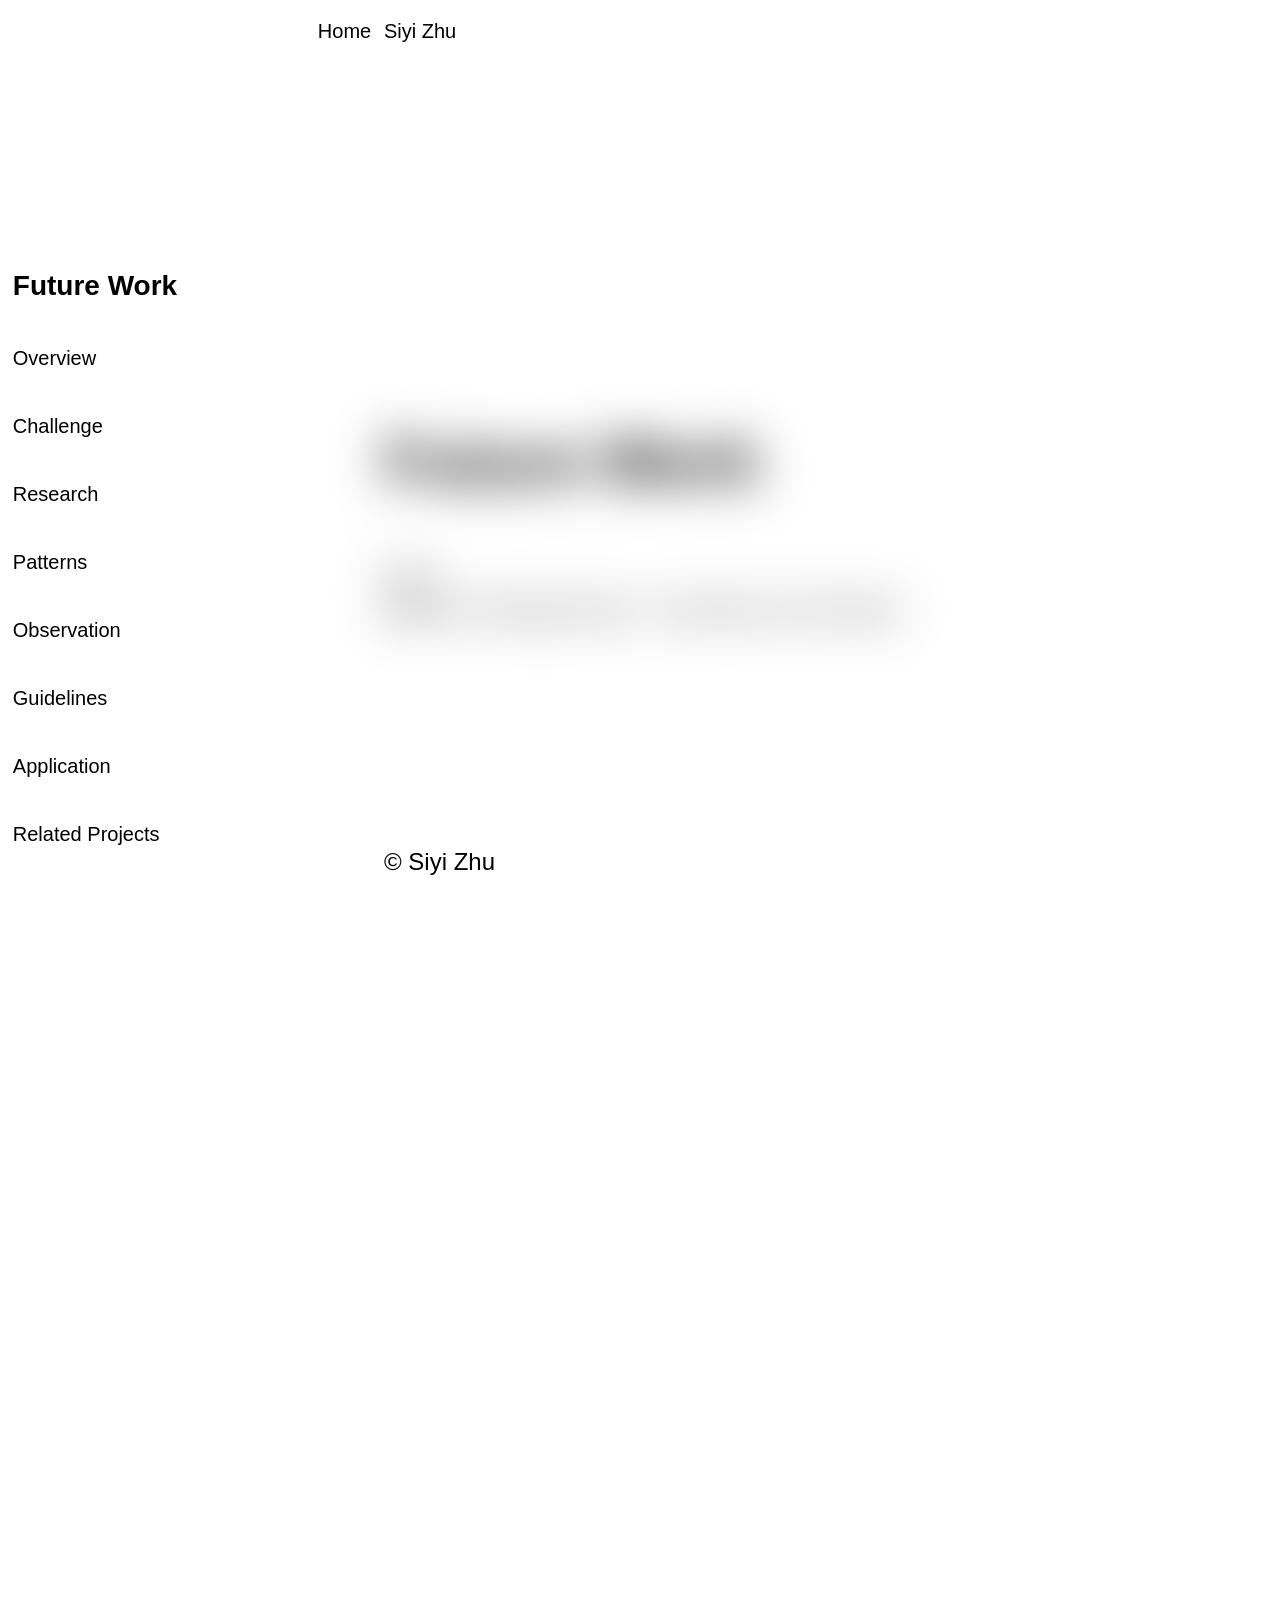
==== design/future-work.html @ d5dc0c95 "Complete project page framework and document interactions" ====
<!doctype html>
<html lang="en">
<head>
  <meta charset="utf-8">
  <meta name="viewport" content="width=device-width, initial-scale=1">
  <meta name="description" content="Future Work investigates teleworking behavior and proposes ten guidelines for better virtual work environments.">
  <title>Future Work — Siyi Zhu</title>
  <link rel="stylesheet" href="../typography.css">
  <link rel="stylesheet" href="../overlay.css">
  <link rel="stylesheet" href="project-layout.css">
  <script src="../overlay.js" defer></script>
  <script src="project-layout.js" defer></script>
</head>
<body>
  <main class="project-page" data-project-page>
    <div class="project-page-stage">
      <section class="project-opening-block" id="project-opening" data-project-opening data-visible>
        <div class="project-opening-stage">
          <section class="project-title-section" aria-labelledby="project-title">
            <h1 id="project-title">Future Work</h1>
            <p>2021</p>
            <p>Master of Design thesis · University of Cincinnati</p>
          </section>
          <section class="project-overview-section" id="project-overview" aria-label="Project overview">
            <div class="project-overview-grid">
              <div class="project-overview-summary"><p>This thesis investigates how individual work behavior contributes to collaboration and trust in virtual work environments. It identifies recurring teleworking patterns and translates the research into ten guidelines and an email-mediated coordination concept.</p></div>
              <div class="project-overview-fact"><p>Trend Forecasting<br>Interviews<br>Survey<br>Observation</p></div>
              <div class="project-overview-fact"><p>10 design guidelines<br>Application concept</p></div>
            </div>
          </section>
        </div>
      </section>

      <section class="project-regular-block" id="project-challenge" data-project-part="challenge" aria-labelledby="challenge-title" aria-hidden="true" inert>
        <h2 id="challenge-title">Challenge</h2>
        <div class="project-content-grid">
          <div class="project-content-grid-cell span-columns-2 span-rows-3"><img src="../assets/design/future-work/Teleworking2021_Cover.jpg" alt="Future Work thesis cover" loading="lazy" decoding="async"></div>
          <div class="project-content-grid-cell span-columns-2"><p>Virtual work depends on interpersonal communication, goal attainment, and mutual trust. In conventional workplaces, colleagues can witness the process of fulfilling commitments; at home, ethical and technical constraints make continuous observation inappropriate.</p></div>
          <div class="project-content-grid-cell span-columns-2"><p>The project reframes the problem around work behavior: how might teams communicate progress and commitment without reproducing workplace surveillance?</p></div>
          <div class="project-content-grid-cell span-columns-2"><p><strong>Research goals</strong><br>Understand the future of work, provide guidelines for virtual-work design, and help teleworkers maintain focus.</p></div>
        </div>
      </section>

      <section class="project-regular-block" id="project-research" data-project-part="research" aria-labelledby="research-title" aria-hidden="true" inert>
        <h2 id="research-title">Research</h2>
        <div class="project-content-grid">
          <div class="project-content-grid-cell span-columns-2 span-rows-2 media-contain"><img src="../assets/design/future-work/Teleworking2021_StudyProcess.png" alt="Three-phase research process" loading="lazy" decoding="async"></div>
          <div class="project-content-grid-cell span-columns-2"><p>The research followed three phases: categorization, observation, and synthesis. Trend forecasting examined the movement from centralized workplaces toward home and mobile offices.</p></div>
          <div class="project-content-grid-cell span-columns-2 span-rows-2"><img src="../assets/design/future-work/Teleworking2021_TransgenerationalResearch.png" alt="Transgenerational interview research" loading="lazy" decoding="async"></div>
          <div class="project-content-grid-cell span-columns-2"><p>Transgenerational interviews investigated how relationships between people and workplaces changed over time, followed by transcription, coding, and thematic pattern analysis.</p></div>
        </div>
      </section>

      <section class="project-regular-block" id="project-patterns" data-project-part="patterns" aria-labelledby="patterns-title" aria-hidden="true" inert>
        <h2 id="patterns-title">Work Behavior Patterns</h2>
        <div class="project-content-grid">
          <div class="project-content-grid-cell span-columns-2"><p>A survey measured attention time, interruption, break length, and recovery after a break. Responses were mapped into radar graphs to compare individual patterns.</p></div>
          <div class="project-content-grid-cell span-columns-2 span-rows-2"><img src="../assets/design/future-work/Teleworking2021_SurveyResults.png" alt="Teleworking survey results shown as radar charts" loading="lazy" decoding="async"></div>
          <div class="project-content-grid-cell span-columns-2 span-rows-2"><img src="../assets/design/future-work/Teleworking2021_SurveyCategorize.png" alt="Categorization of teleworking behavior patterns" loading="lazy" decoding="async"></div>
          <div class="project-content-grid-cell span-columns-2"><p>The study identified eleven patterns. Six typical types represented most respondents and were named from the combinations of sustained attention, low interruption, short breaks, and rapid recovery.</p></div>
        </div>
      </section>

      <section class="project-regular-block" id="project-observation" data-project-part="observation" aria-labelledby="observation-title" aria-hidden="true" inert>
        <h2 id="observation-title">Observation</h2>
        <div class="project-content-grid">
          <div class="project-content-grid-cell span-columns-2 span-rows-2"><img src="../assets/design/future-work/Teleworking2021_Observation.png" alt="Remote observational study process" loading="lazy" decoding="async"></div>
          <div class="project-content-grid-cell span-columns-2"><p>Participants recorded three to eight hours of a work-from-home day, then joined follow-up interviews to clarify behaviors and reflect on their experience.</p></div>
          <div class="project-content-grid-cell span-columns-2 span-rows-2"><img src="../assets/design/future-work/Teleworking2021_Coding.jpg" alt="Behavioral coding of remote-work observations" loading="lazy" decoding="async"></div>
          <div class="project-content-grid-cell span-columns-2"><p>The remote protocol protected participants during the pandemic and treated privacy as a design constraint. Behavioral coding connected interruptions, focus, breaks, and recovery to the earlier survey patterns.</p></div>
        </div>
      </section>

      <section class="project-regular-block" id="project-guidelines" data-project-part="guidelines" aria-labelledby="guidelines-title" aria-hidden="true" inert>
        <h2 id="guidelines-title">Ten Guidelines</h2>
        <div class="project-content-grid">
          <div class="project-content-grid-cell span-columns-3 span-rows-3 media-contain"><img src="../assets/design/future-work/TeleworkingGuidelines.png" alt="Ten design guidelines for virtual work environments" loading="lazy" decoding="async"></div>
          <div class="project-content-grid-cell"><p>The synthesis produced ten guidelines addressing individual differences, progress visibility, interruption, informal conversation, cross-platform work, and mediation spaces.</p></div>
          <div class="project-content-grid-cell"><p>Trust develops when teams can understand how commitments are being fulfilled. The guidelines support that awareness without requiring continuous monitoring.</p></div>
          <div class="project-content-grid-cell"><p>Zhu, S. (2021). Individual Contribution to Team-based Collaboration in a Virtual Work Environment. Master’s thesis, University of Cincinnati.</p></div>
        </div>
      </section>

      <section class="project-regular-block" id="project-application" data-project-part="application" aria-labelledby="application-title" aria-hidden="true" inert>
        <h2 id="application-title">Application</h2>
        <div class="project-content-grid">
          <div class="project-content-grid-cell span-columns-2 span-rows-2"><img src="../assets/design/future-work/finalApp.png" alt="Final email-mediated coordination application" loading="lazy" decoding="async"></div>
          <div class="project-content-grid-cell span-columns-2"><p>The application explores email-mediated coordination across industries and platforms. Goal-oriented conversations reduce distraction while lightweight social exchanges support interpersonal bonds.</p></div>
          <div class="project-content-grid-cell span-columns-2 span-rows-2"><img src="../assets/design/future-work/EmailApplicationConcept.png" alt="Email-mediated coordination concept" loading="lazy" decoding="async"></div>
          <div class="project-content-grid-cell span-columns-2"><p>Three design sprints tested mediation space, plan making, notification behavior, information exchange, and cross-platform conversation before the final concept was assembled.</p></div>
        </div>
      </section>

      <section class="project-regular-block project-related-projects-block" id="project-related-projects" data-project-part="related-projects" data-project-related data-project-dark data-project-hold="300" aria-labelledby="related-projects-title" aria-hidden="true" inert>
        <div class="project-related-experience">
          <section class="project-related-scene project-related-content" data-related-scene data-start="-0.12" data-persist>
            <h2 id="related-projects-title">Related Projects</h2>
          </section>
        </div>
      </section>
    </div>
  </main>

  <aside class="site-overlay" aria-label="Site navigation and project information">
    <div class="overlay-left">
      <nav class="overlay-nav" aria-label="Future Work sections">
        <a href="#project-opening" data-project-nav="opening" aria-current="location">Future Work</a>
        <a href="#project-overview" data-project-nav="overview">Overview</a>
        <a href="#project-challenge" data-project-nav="challenge">Challenge</a>
        <a href="#project-research" data-project-nav="research">Research</a>
        <a href="#project-patterns" data-project-nav="patterns">Patterns</a>
        <a href="#project-observation" data-project-nav="observation">Observation</a>
        <a href="#project-guidelines" data-project-nav="guidelines">Guidelines</a>
        <a href="#project-application" data-project-nav="application">Application</a>
        <a href="#project-related-projects" data-project-nav="related-projects">Related Projects</a>
      </nav>
    </div>
    <div class="overlay-right">
      <header class="overlay-header project-overlay-header">
        <a class="project-overlay-home" href="../index.html#design">Home</a>
        <p class="overlay-name">Siyi Zhu</p>
      </header>
      <section class="overlay-info" aria-label="Current project information"></section>
      <footer class="overlay-footer"><p>© Siyi Zhu</p></footer>
    </div>
  </aside>
</body>
</html>
---- typography.css ----
:root {
  --h1-font-size: 4rem;
}

h1 {
  font-size: var(--h1-font-size);
  font-weight: 900;
}

h2 {
  font-size: 3rem;
}

p {
  font-size: 1.5rem;
  font-weight: 100;
}

body {
  font-family: Helvetica, Arial, sans-serif;
}

a,
a:visited,
a:active {
  color: inherit;
  text-decoration: none;
}

button, input, select, textarea {
  font-family: inherit;
}
---- overlay.css ----
:root {
  --overlay-text-size: 1.25rem;
  --overlay-unfocused-opacity: 0.7;
  --overlay-unfocused-blur: 5px;
  --content-overlay-focus-blur: 25px;
  --overlay-focus-transition: 300ms;
}

.site-overlay {
  position: fixed;
  inset: 0;
  z-index: 1000;
  display: grid;
  grid-template-columns: 15vw 15vw minmax(0, 1fr);
  box-sizing: border-box;
  color: var(--overlay-foreground, inherit);
  pointer-events: none;
}

.overlay-left {
  grid-column: 1;
}

.overlay-right {
  grid-column: 3;
  display: grid;
  grid-template-rows: auto minmax(0, 1fr) auto;
  min-width: 0;
  min-height: 0;
}

.overlay-header {
  grid-row: 1;
}

.overlay-nav {
  display: flex;
  flex-direction: column;
  gap: 5vh;
  margin-block-start: 30vh;
  margin-inline-start: 1vw;
  pointer-events: auto;
}

.overlay-nav a {
  font-size: calc(var(--overlay-text-size) + var(--nav-growth, 0rem));
  font-weight: var(--nav-weight, 400);
}

.overlay-nav a[aria-current] {
  --nav-growth: 0.5rem;
  --nav-weight: 700;
}

.overlay-nav a,
.overlay-name,
.overlay-info > *,
.overlay-footer > *,
.project-overlay-home {
  opacity: 1;
  filter: blur(0);
  transition:
    opacity var(--overlay-focus-transition) ease-in-out,
    filter var(--overlay-focus-transition) ease-in-out;
}

.overlay-name,
.overlay-info,
.overlay-footer,
.project-overlay-home {
  font-size: var(--overlay-text-size);
}

.overlay-name,
.overlay-info > *,
.overlay-footer > * {
  pointer-events: auto;
}

html.focus-on-content .overlay-nav a:not([aria-current]),
html.focus-on-content .overlay-name,
html.focus-on-content .overlay-info > *,
html.focus-on-content .overlay-footer > *,
html.focus-on-content .project-overlay-home {
  opacity: var(--overlay-unfocused-opacity);
  filter: blur(var(--overlay-unfocused-blur));
}

html.focus-on-content .overlay-nav a[aria-current],
html.focus-on-overlay .overlay-nav a,
html.focus-on-overlay .overlay-name,
html.focus-on-overlay .overlay-info > *,
html.focus-on-overlay .overlay-footer > *,
html.focus-on-overlay .project-overlay-home {
  opacity: 1;
  filter: blur(0);
}

main {
  filter: blur(0);
  transition: filter var(--overlay-focus-transition, 500ms) ease-in-out;
}

html.focus-on-overlay main {
  filter: blur(var(--content-overlay-focus-blur));
}

html.overlay-always-clear .site-overlay .overlay-nav a,
html.overlay-always-clear .site-overlay .overlay-name,
html.overlay-always-clear .site-overlay .overlay-info > *,
html.overlay-always-clear .site-overlay .overlay-footer > *,
html.overlay-always-clear .site-overlay .project-overlay-home {
  opacity: 1;
  filter: none;
}

html.overlay-always-clear main {
  filter: none;
}

.overlay-info {
  grid-row: 2;
  justify-self: end;
  box-sizing: border-box;
  width: 30vw;
  margin-inline-end: 20vw;
  min-height: 0;
  overflow: auto;
}

.overlay-footer {
  grid-row: 3;
  pointer-events: auto;
}

@media print {
  .site-overlay {
    display: none;
  }
}

@media (prefers-reduced-motion: reduce) {
  .overlay-nav a,
  .overlay-name,
  .overlay-info > *,
  .overlay-footer > *,
  .project-overlay-home,
  main {
    transition-duration: 0ms;
  }
}
---- design/project-layout.css ----
:root {
  --project-opening-height: 140vh;
  --project-title-height: 100vh;
  --project-title-bottom-padding: 30vh;
  --project-overview-height: 40vh;
  --project-reveal-distance: 10;
  --project-block-transition-height: 20;
  --project-block-scroll-padding: 50;
  --project-content-left: 30vw;
  --project-grid-card-background: #e6e6e6;
  --project-grid-card-radius: 2vh;
  --project-nav-duration: 550;
  --project-nav-max-duration: 3500;
}

html,
body {
  margin: 0;
  background: var(--document-background, #fff);
}

.project-page {
  height: var(--project-page-height, 100vh);
}

.project-page-stage {
  position: sticky;
  top: 0;
  height: 100dvh;
  overflow: hidden;
  background: var(--document-background, #fff);
}

.project-opening-block,
.project-regular-block {
  position: absolute;
  inset: 0;
  box-sizing: border-box;
  height: 100%;
  visibility: hidden;
  background: #fff;
  transform: translateY(var(--project-block-offset, 100%));
}

.project-opening-block {
  transform: translateY(var(--project-block-offset, 0%));
}

.project-opening-block[data-visible],
.project-regular-block[data-visible] {
  visibility: visible;
}

.project-related-projects-block {
  margin-top: 0;
  padding-inline-start: 0;
  overflow: hidden;
  color: #fff;
  background: #000;
}

.project-related-experience,
.project-related-scene {
  position: absolute;
  inset: 0;
  box-sizing: border-box;
}

.project-related-experience {
  overflow: hidden;
}

.project-related-scene {
  z-index: 1;
  opacity: var(--related-scene-opacity, 0);
  transform: translate3d(0, var(--related-scene-shift, 8vh), 0);
  pointer-events: none;
  will-change: opacity, transform;
}

.project-related-content {
  display: flex;
  align-items: center;
  padding-inline-start: var(--project-content-left);
}

.project-opening-stage {
  display: flex;
  flex-direction: column;
  height: 100%;
  overflow: hidden;
}

.project-title-section {
  flex: 0 0 var(--project-title-height);
  display: flex;
  flex-direction: column;
  justify-content: flex-end;
  box-sizing: border-box;
  padding-block-end: var(--project-title-bottom-padding);
  overflow: auto;
}

.project-title-section h1,
.project-title-section p,
.project-regular-block h2 {
  margin-block-start: 0;
}

.project-title-section p {
  margin-block-end: 0.35rem;
}

.project-overview-section {
  flex: 0 0 var(--project-overview-height);
  box-sizing: border-box;
  min-height: 0;
}

.project-overview-grid {
  display: grid;
  grid-template-columns: repeat(4, minmax(0, 1fr));
  gap: 2rem;
  width: 100%;
  height: 100%;
}

.project-overview-summary {
  grid-column: span 2;
}

.project-overview-summary,
.project-overview-fact {
  box-sizing: border-box;
  min-width: 0;
  min-height: 0;
  overflow: auto;
  border-radius: var(--project-grid-card-radius);
}

.project-overview-grid > :not(:has(img, picture, video, figure)) {
  background: var(--project-grid-card-background);
}

.project-overview-grid img,
.project-overview-grid picture,
.project-overview-grid video,
.project-overview-grid figure {
  border-radius: var(--project-grid-card-radius);
}

.project-overview-summary {
  padding: 1rem;
}

.project-overview-fact {
  display: grid;
  place-items: center;
  padding: 1rem;
  text-align: center;
}

.project-overview-summary > :first-child,
.project-overview-fact > :first-child {
  margin-block-start: 0;
}

.project-regular-block {
  display: flex;
  flex-direction: column;
  justify-content: center;
  overflow: hidden;
}

.project-regular-block h2 {
  margin-block-end: 3vh;
}

.project-content-grid {
  display: grid;
  grid-template-columns: repeat(4, minmax(0, 1fr));
  grid-template-rows: repeat(3, minmax(0, 1fr));
  grid-auto-flow: dense;
  gap: 2rem;
  width: 100%;
  height: 60vh;
}

.project-content-grid-cell {
  position: relative;
  box-sizing: border-box;
  min-width: 0;
  min-height: 0;
  padding: 1rem;
  overflow: auto;
  border-radius: var(--project-grid-card-radius);
}

.project-content-grid-cell:not(:has(img, picture, video, figure)) {
  background: var(--project-grid-card-background);
}

.project-content-grid-cell > :first-child {
  margin-block-start: 0;
}

.project-content-grid-cell > :last-child {
  margin-block-end: 0;
}

.project-content-grid-cell figure {
  width: 100%;
  height: 100%;
  margin: 0;
}

.project-content-grid-cell img {
  display: block;
  width: 100%;
  height: 100%;
  border-radius: inherit;
  object-fit: cover;
}

.project-content-grid-cell picture,
.project-content-grid-cell video,
.project-content-grid-cell figure {
  border-radius: inherit;
}

.project-content-grid-cell.media-contain img {
  object-fit: contain;
}

.project-content-grid-cell figcaption {
  position: absolute;
  inset-inline: 1.5rem;
  inset-block-end: 1.5rem;
  color: #fff;
  font-size: 0.75rem;
  text-shadow: 0 1px 4px #000;
}

.span-columns-2 { grid-column: span 2; }
.span-columns-3 { grid-column: span 3; }
.span-columns-4 { grid-column: 1 / -1; }
.span-rows-2 { grid-row: span 2; }
.span-rows-3 { grid-row: span 3; }

.project-overlay-header {
  position: relative;
}

.project-overlay-home {
  position: absolute;
  inset-block-start: 1em;
  inset-inline-end: calc(100% + 1vw);
  color: inherit;
  text-decoration: none;
  white-space: nowrap;
  pointer-events: auto;
}

@supports not (height: 100dvh) {
  .project-page-stage {
    height: 100vh;
  }
}

@media (min-width: 768px) {
  .project-title-section,
  .project-overview-section,
  .project-regular-block {
    padding-inline-start: var(--project-content-left);
  }
}

@media (max-width: 767px) {
  :root {
    --project-content-left: 5vw;
  }

  .project-title-section,
  .project-overview-section,
  .project-regular-block {
    padding-inline: 5vw;
  }

  .project-related-projects-block {
    padding-inline: 0;
  }

  .project-related-content {
    padding-inline: 5vw;
  }

  .project-overview-grid {
    grid-template-columns: 1fr 1fr;
  }

  .project-overview-summary {
    grid-column: 1 / -1;
  }

  .project-content-grid {
    grid-template-columns: repeat(2, minmax(0, 1fr));
    grid-template-rows: none;
    grid-auto-rows: minmax(20vh, auto);
    overflow-y: auto;
  }

  .span-columns-3,
  .span-columns-4 {
    grid-column: 1 / -1;
  }
}

@media print {
  .project-page,
  .project-page-stage,
  .project-opening-block,
  .project-opening-stage,
  .project-title-section,
  .project-overview-section,
  .project-regular-block {
    position: static;
    height: auto;
    min-height: 0;
    visibility: visible;
    transform: none;
  }

  .project-opening-stage {
    display: block;
    overflow: visible;
  }

  .project-title-section,
  .project-overview-section,
  .project-regular-block {
    padding-inline: 0;
  }

  .project-content-grid {
    width: auto;
    height: auto;
  }
}
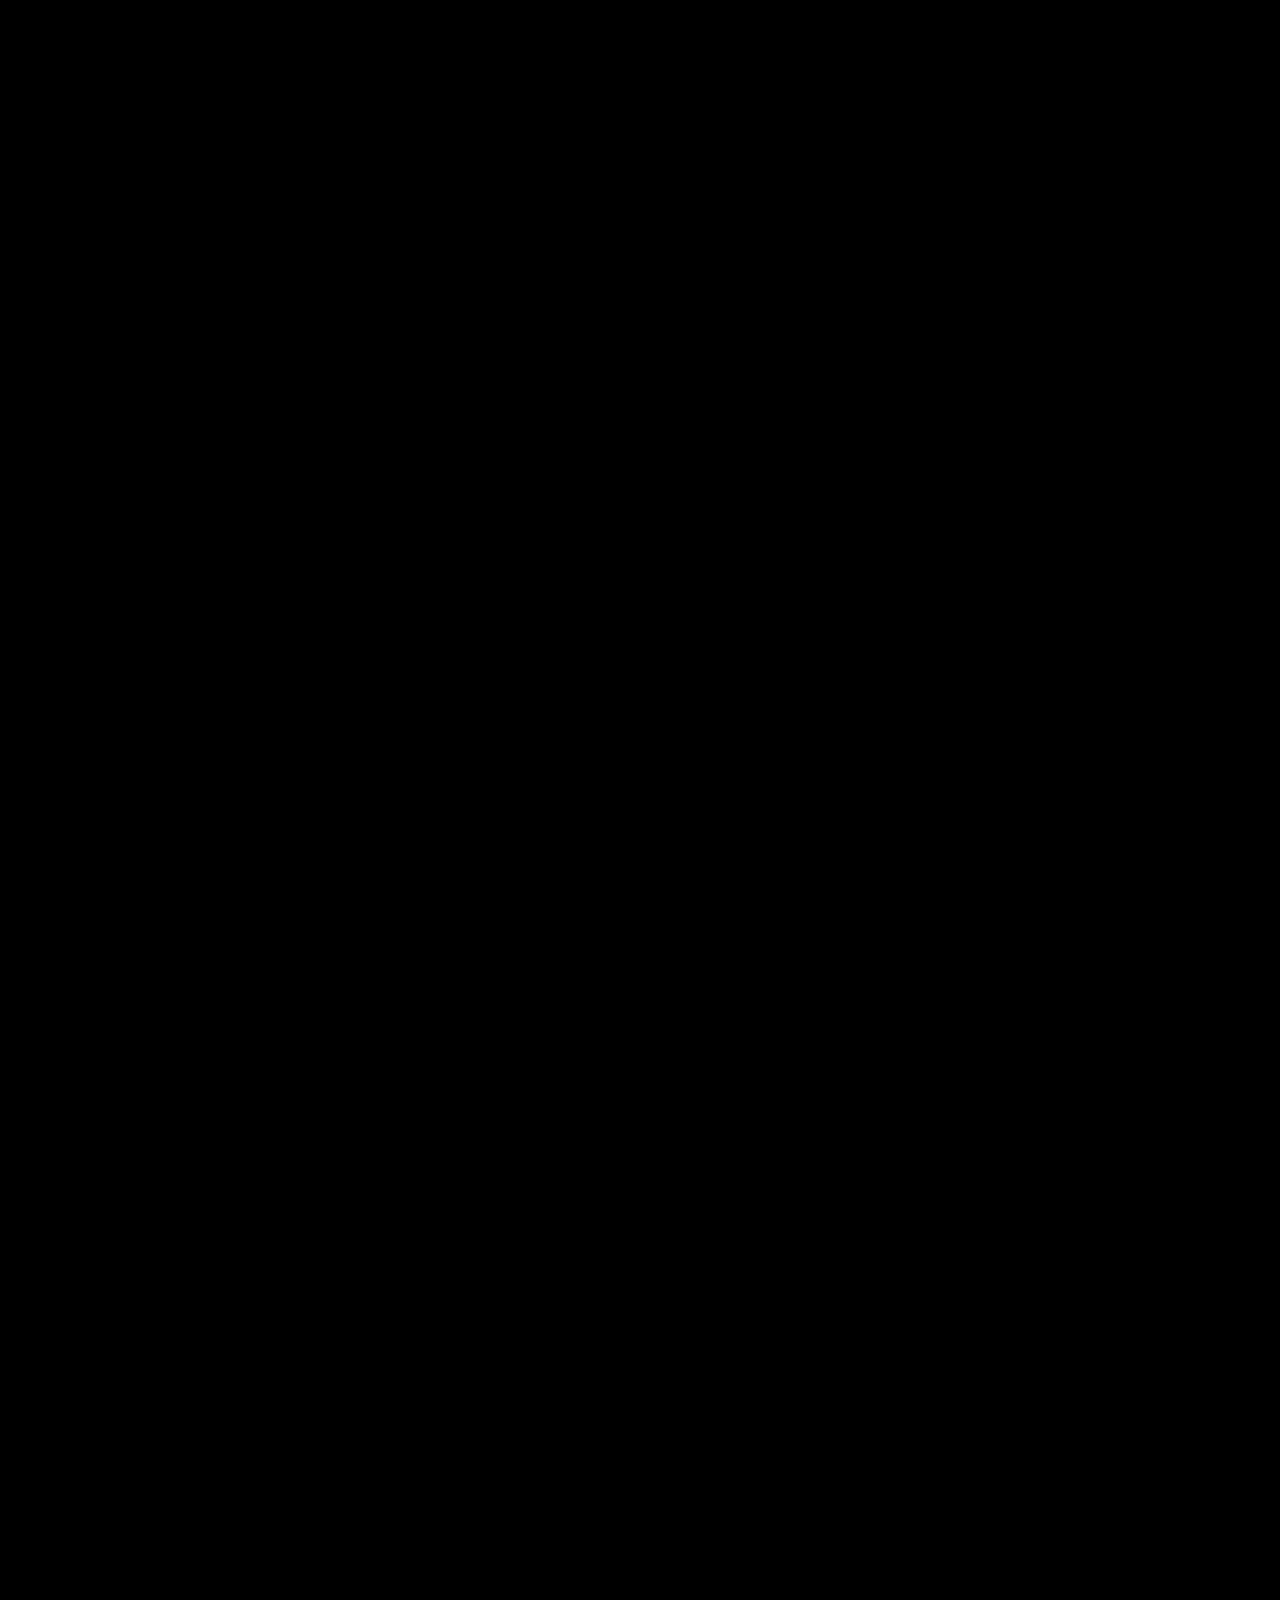
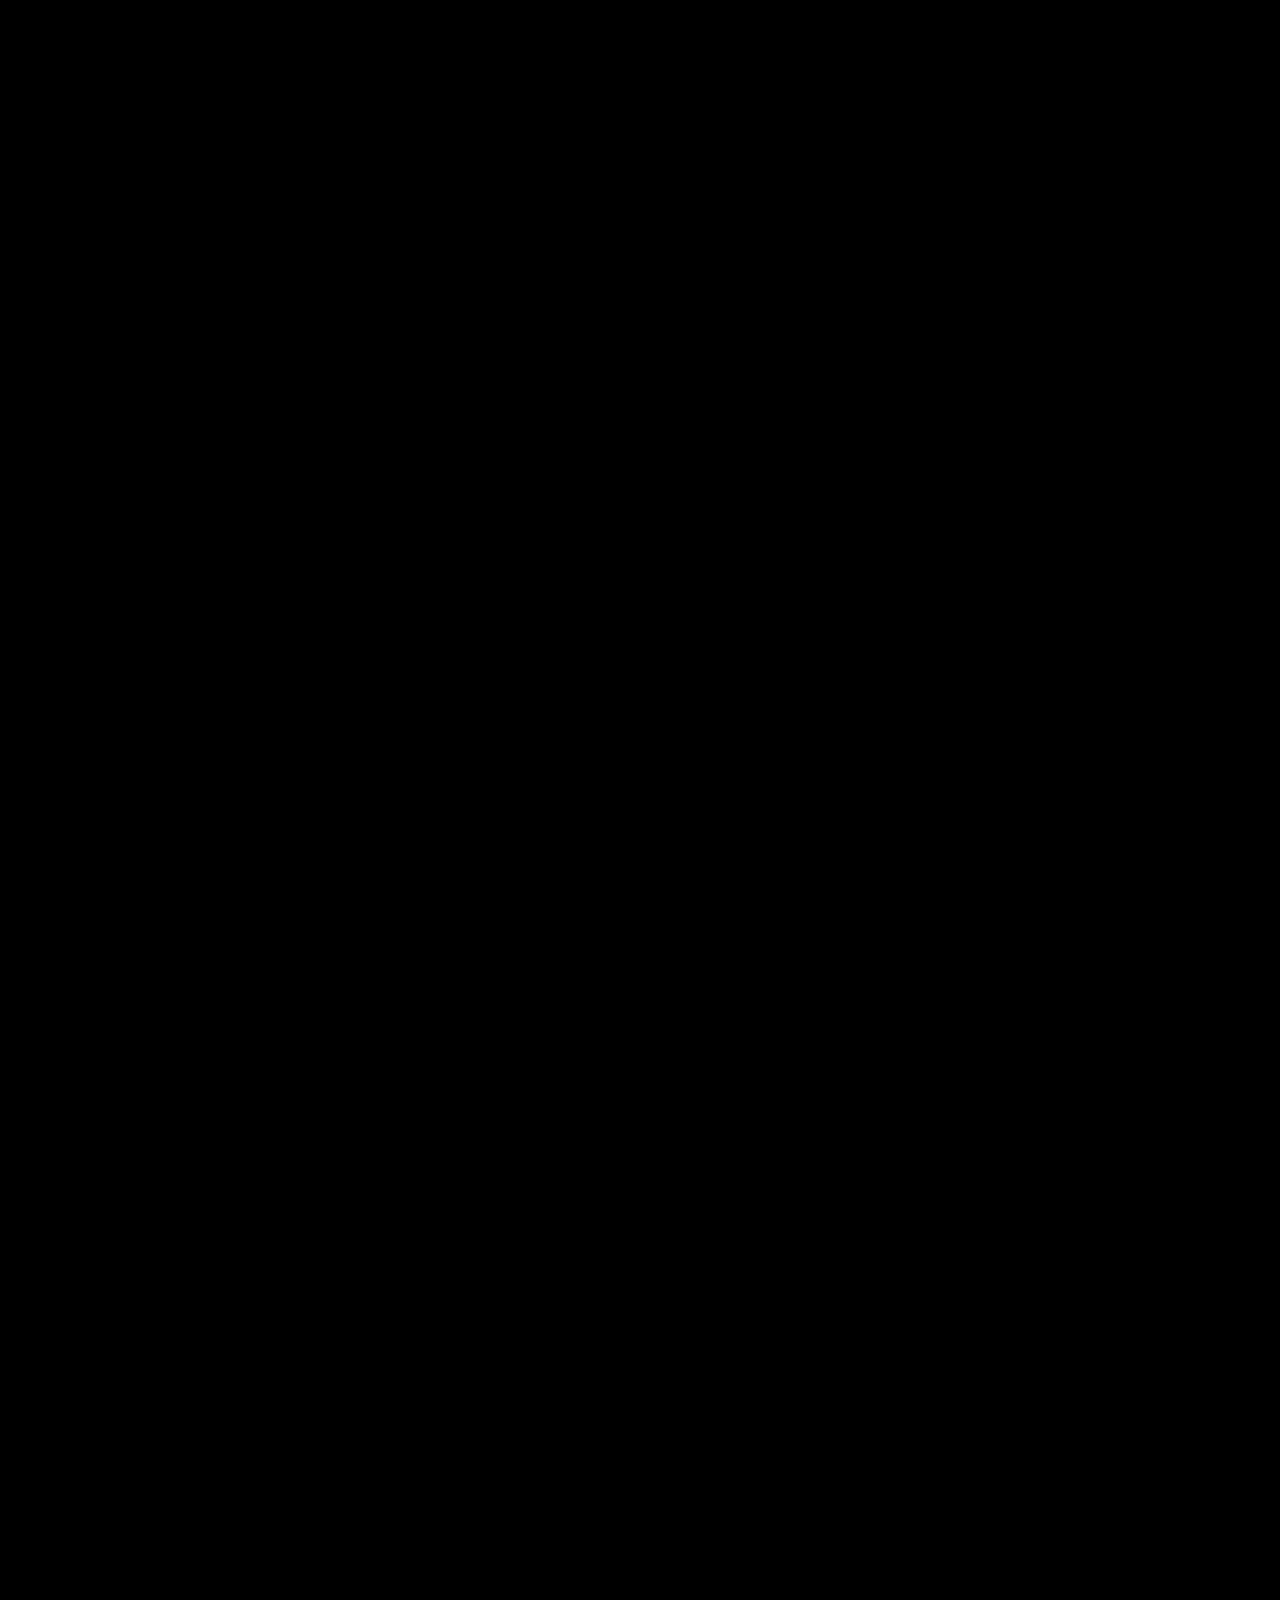
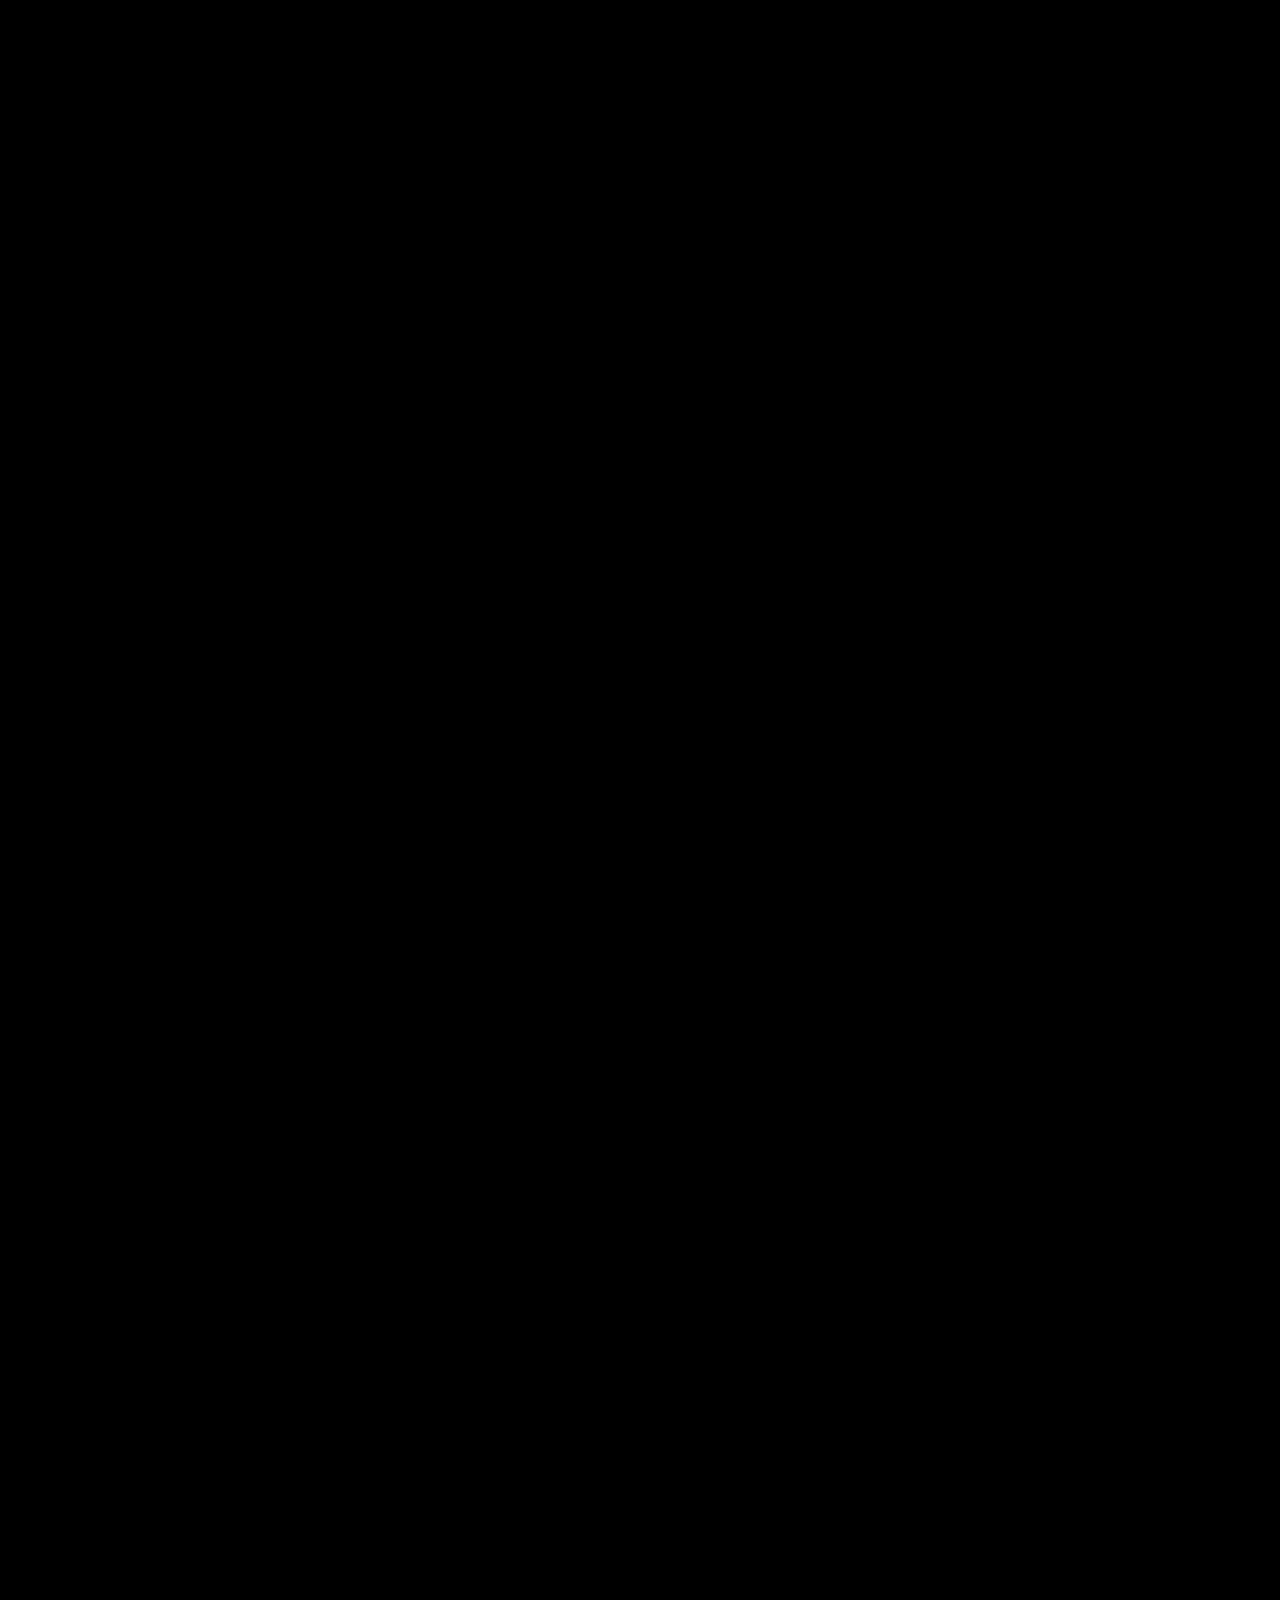
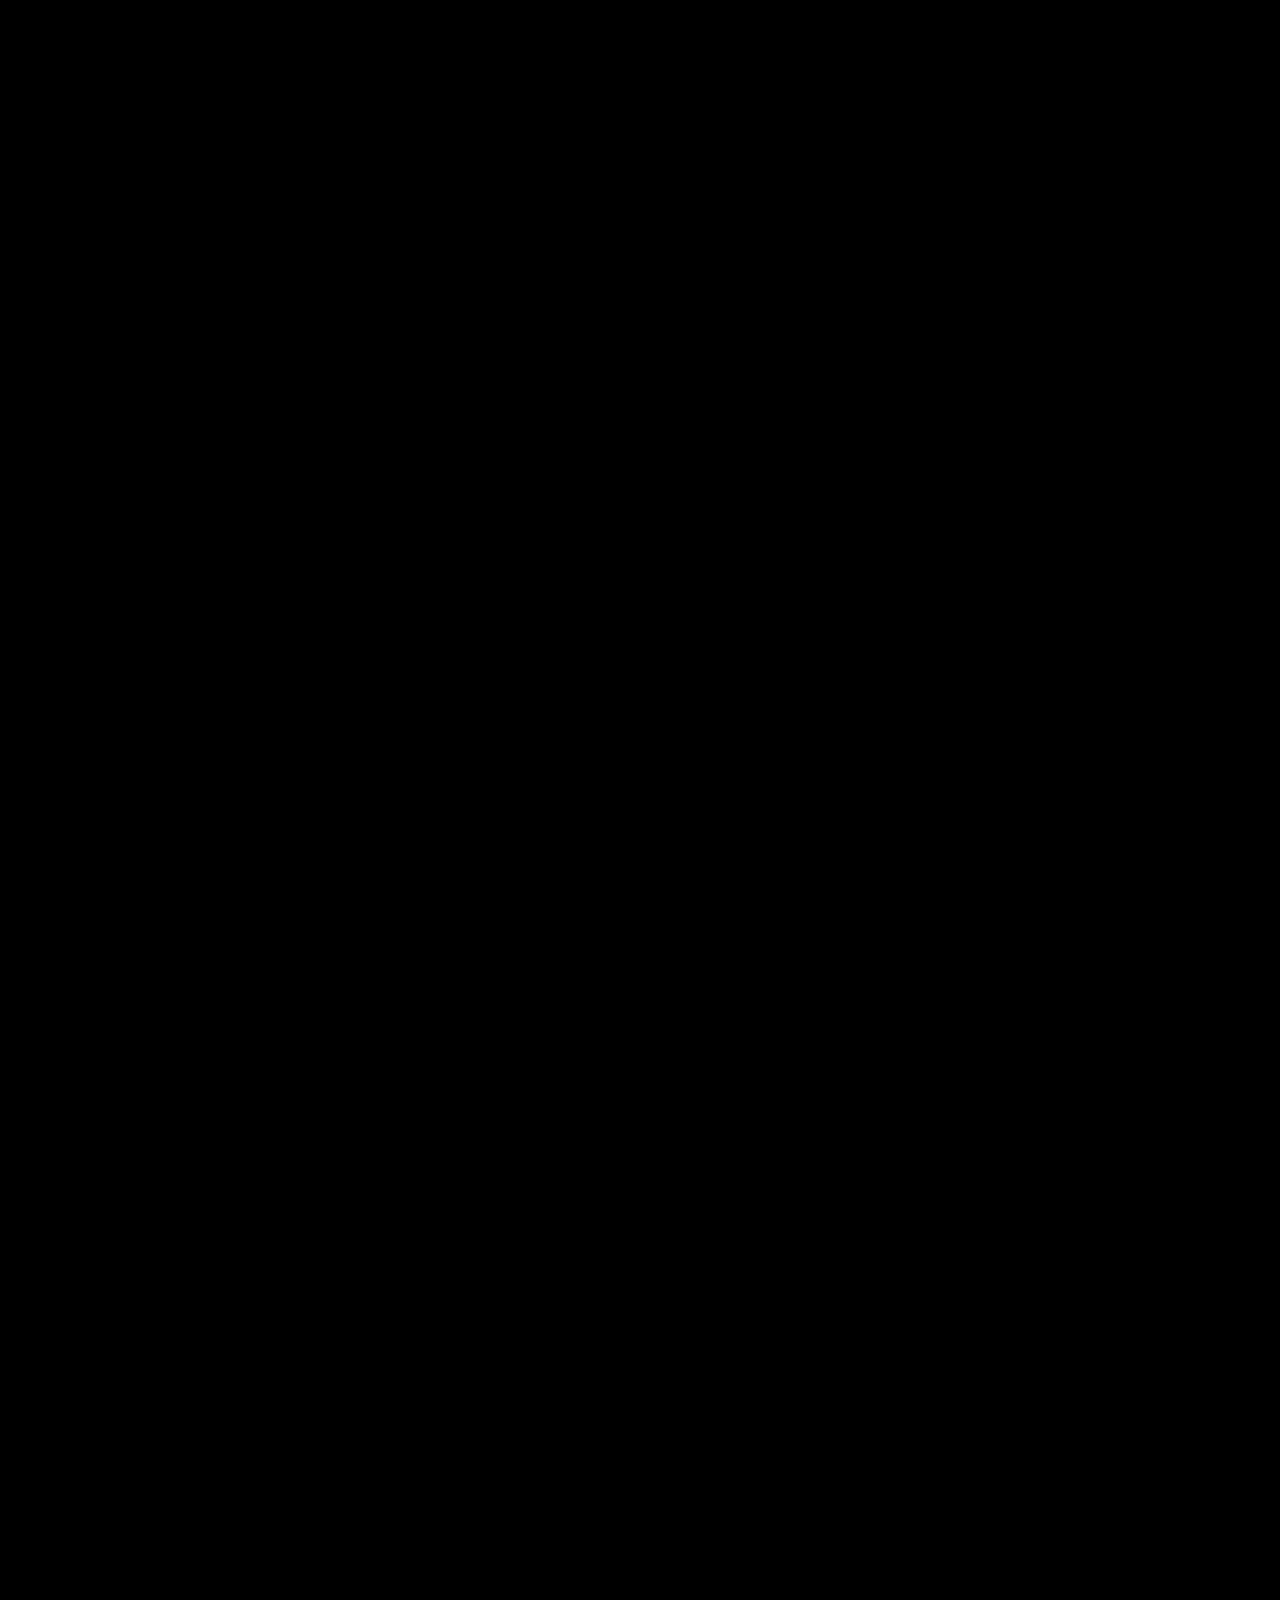
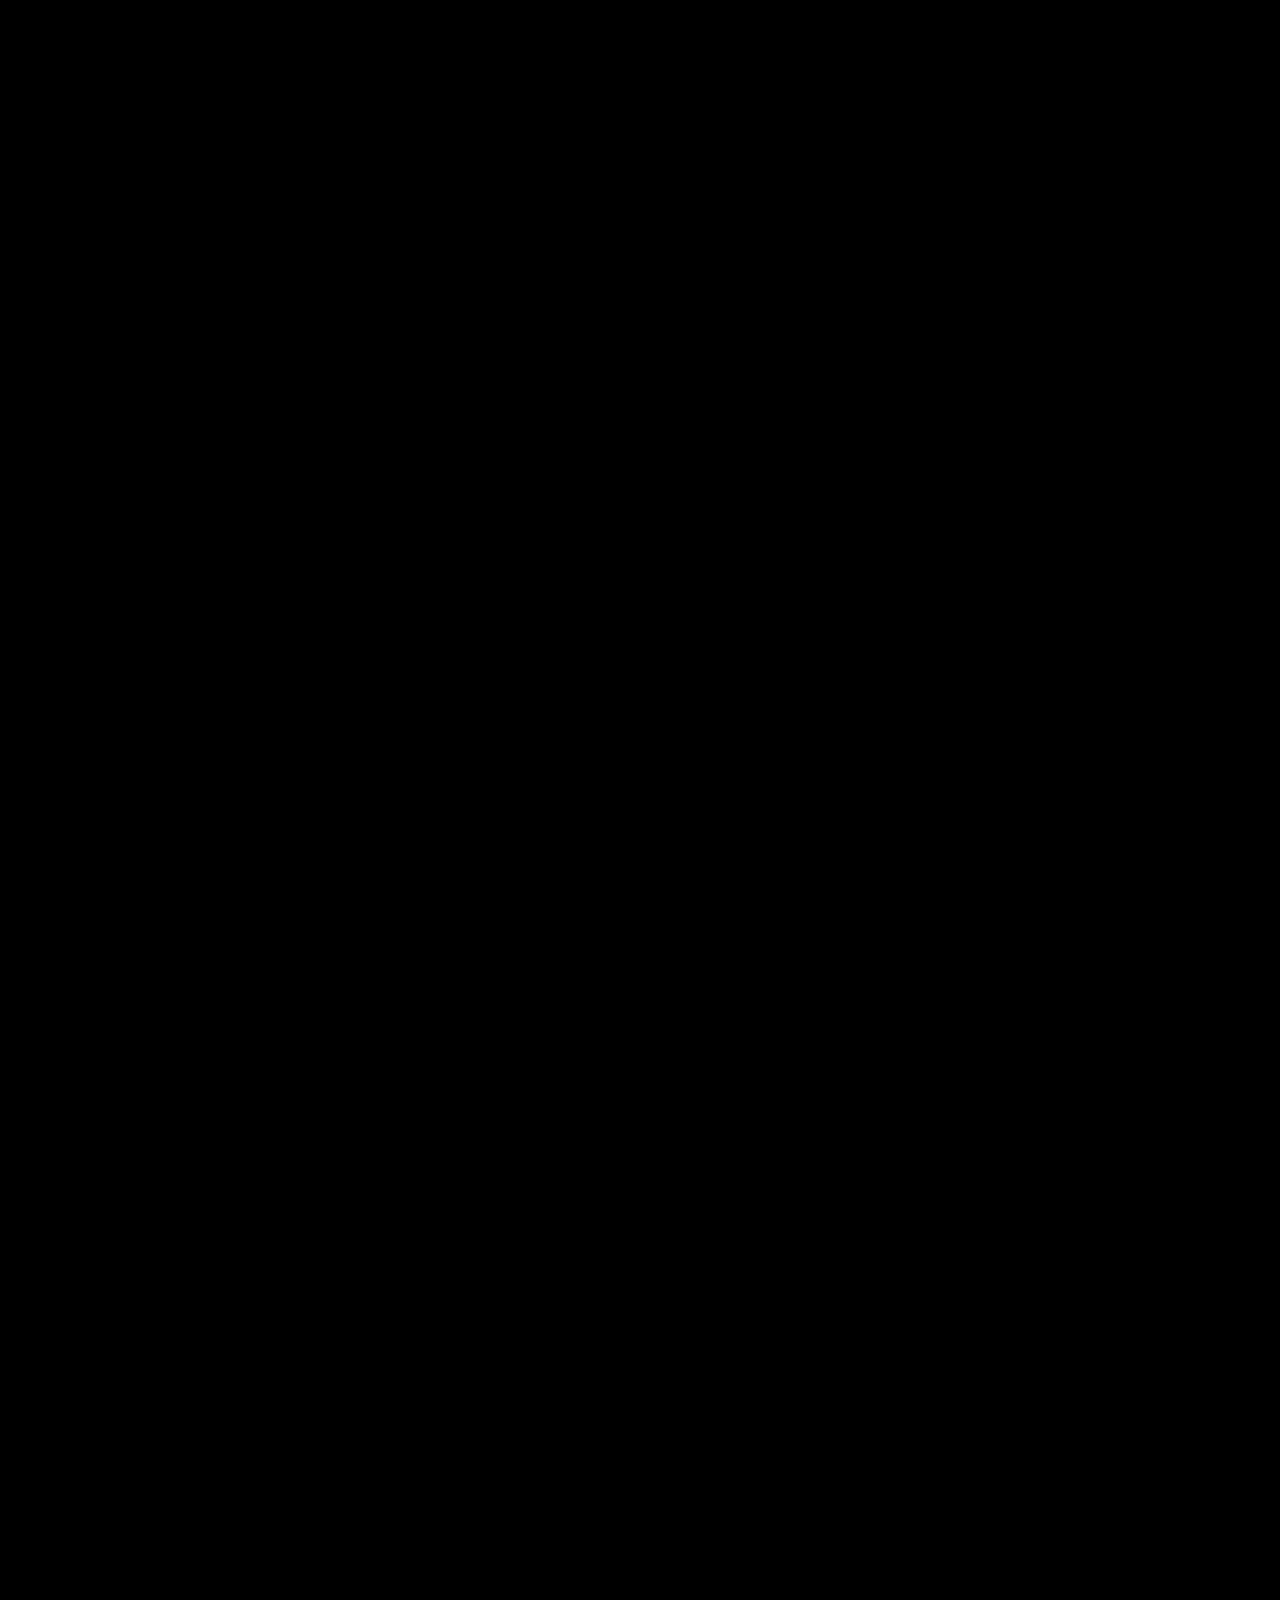
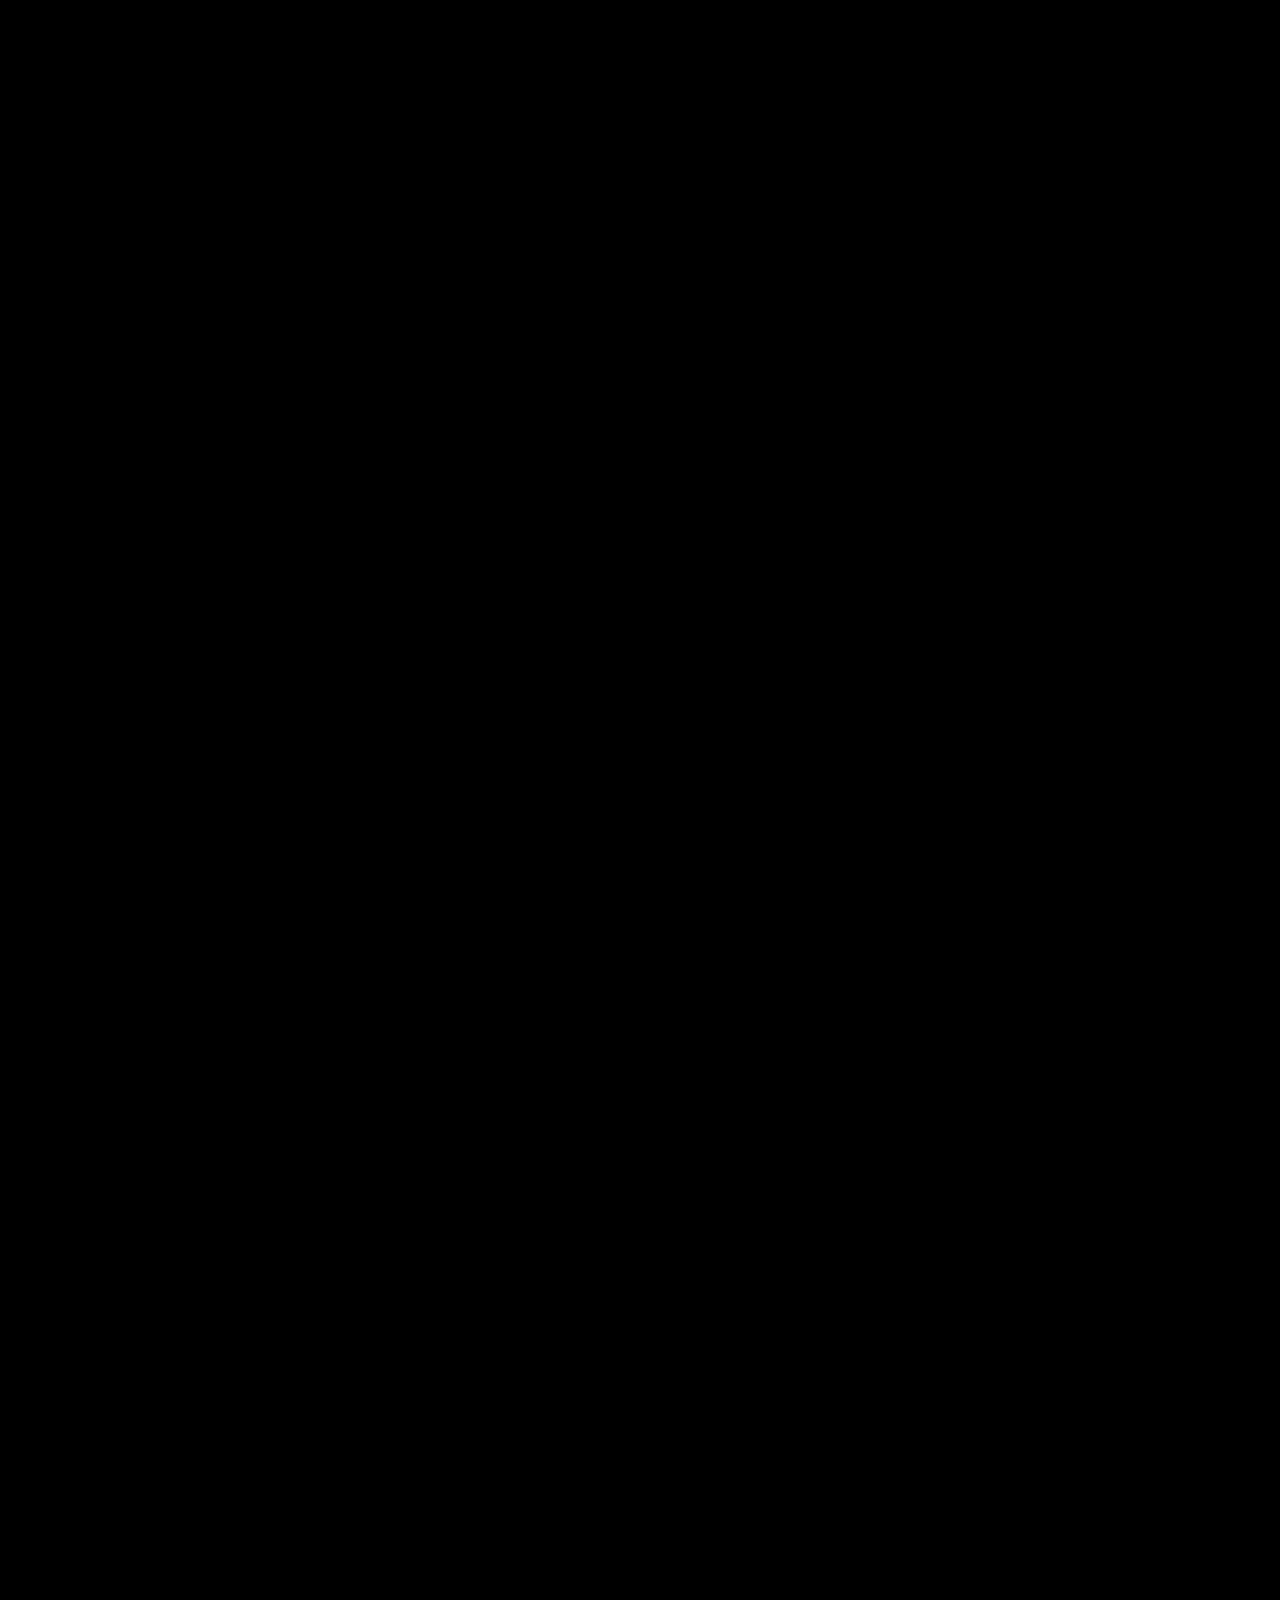
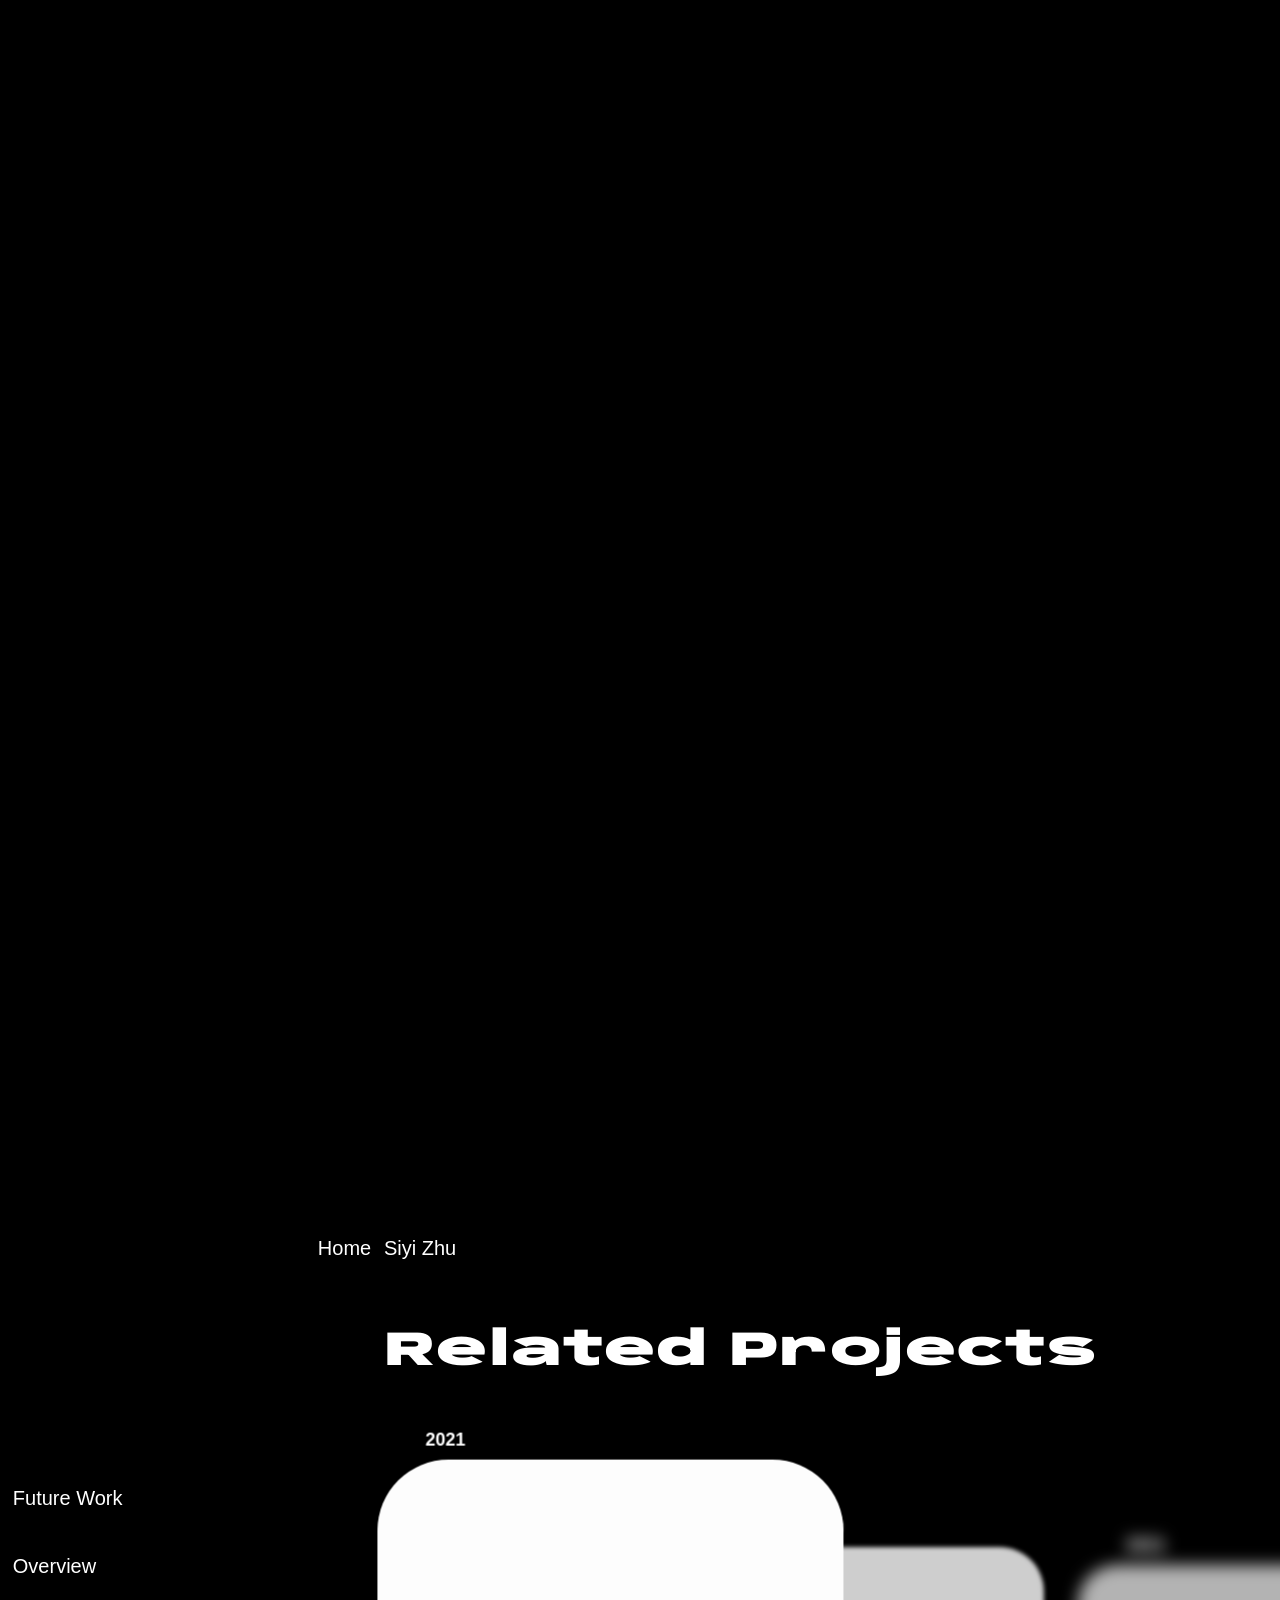
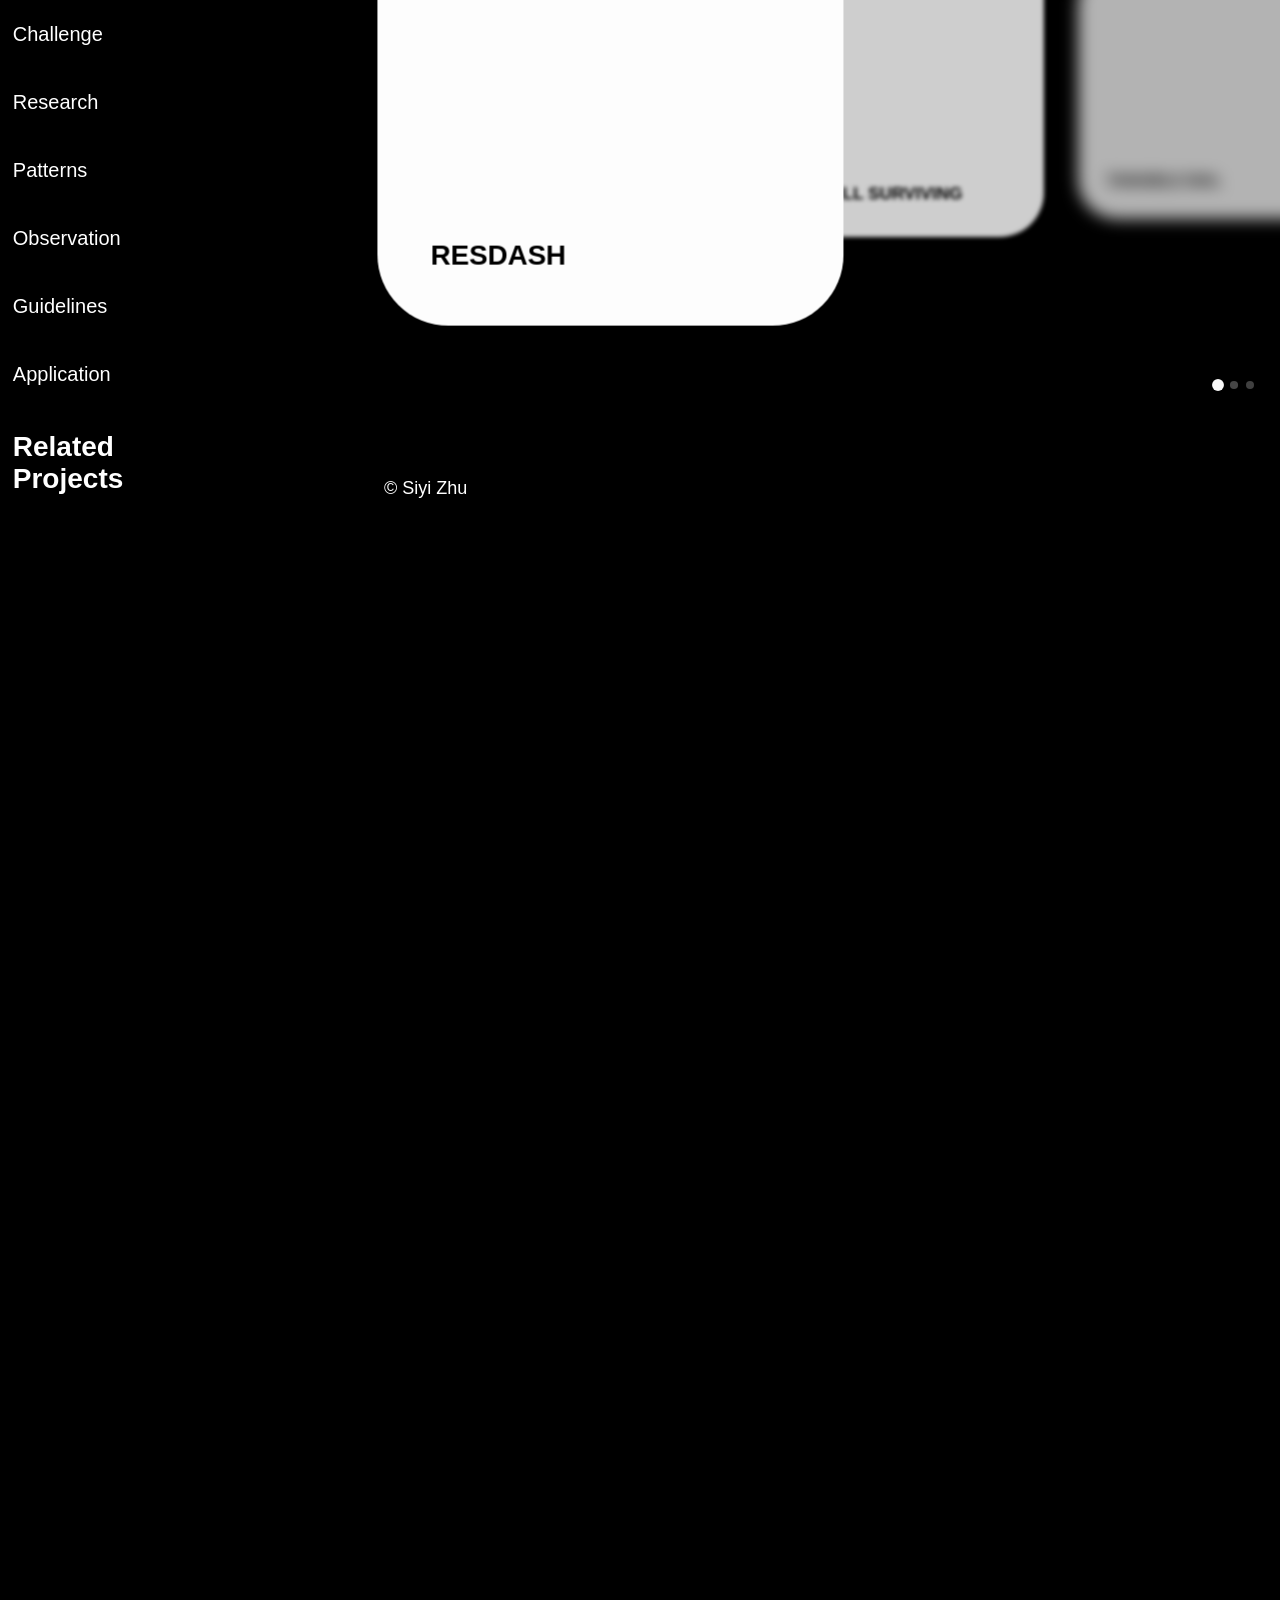
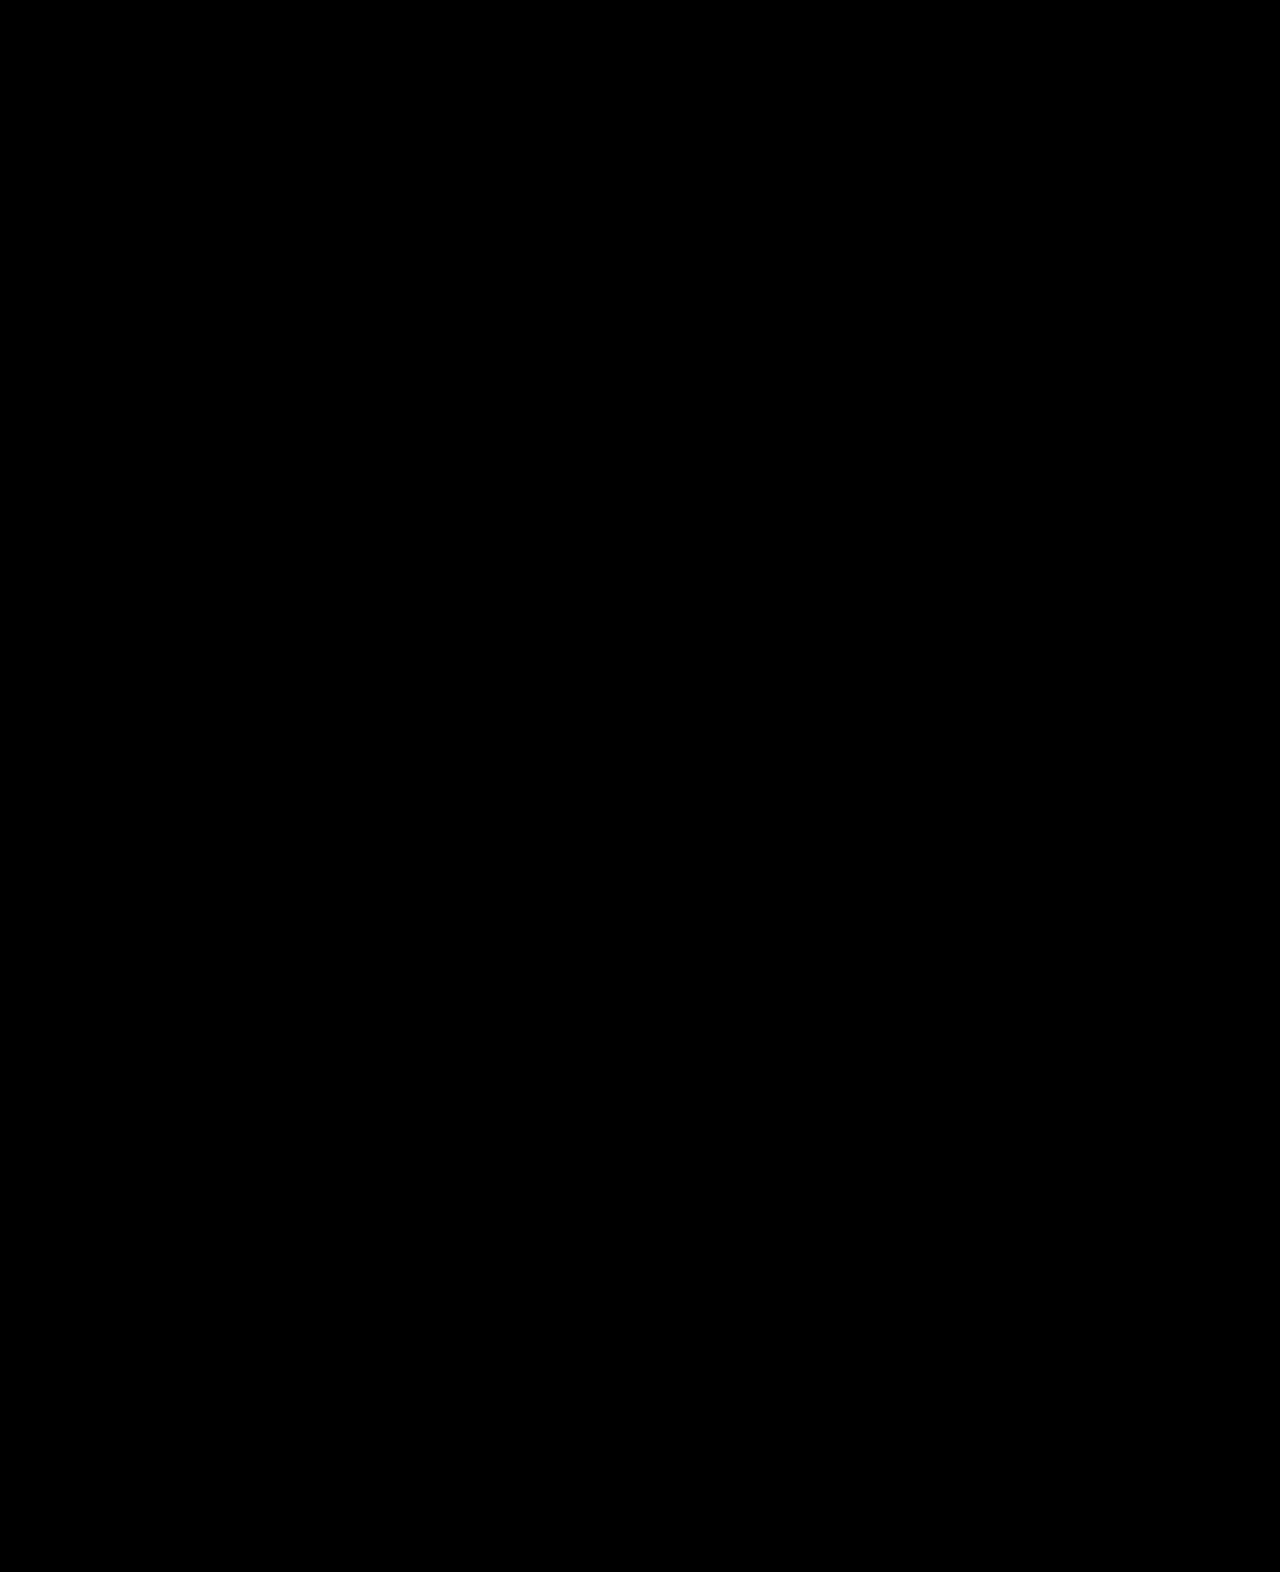
==== commit e4cad74b: "Expand portfolio content and interaction system" ====
--- a/design/future-work.html
+++ b/design/future-work.html
@@ -8,7 +8,9 @@
   <link rel="stylesheet" href="../typography.css">
   <link rel="stylesheet" href="../overlay.css">
   <link rel="stylesheet" href="project-layout.css">
+  <link rel="stylesheet" href="../related-carousel.css">
   <script src="../overlay.js" defer></script>
+  <script src="../related-carousel.js" defer></script>
   <script src="project-layout.js" defer></script>
 </head>
 <body>
@@ -32,7 +34,7 @@
       </section>
 
       <section class="project-regular-block" id="project-challenge" data-project-part="challenge" aria-labelledby="challenge-title" aria-hidden="true" inert>
-        <h2 id="challenge-title">Challenge</h2>
+        <h1 id="challenge-title">Challenge</h1>
         <div class="project-content-grid">
           <div class="project-content-grid-cell span-columns-2 span-rows-3"><img src="../assets/design/future-work/Teleworking2021_Cover.jpg" alt="Future Work thesis cover" loading="lazy" decoding="async"></div>
           <div class="project-content-grid-cell span-columns-2"><p>Virtual work depends on interpersonal communication, goal attainment, and mutual trust. In conventional workplaces, colleagues can witness the process of fulfilling commitments; at home, ethical and technical constraints make continuous observation inappropriate.</p></div>
@@ -42,7 +44,7 @@
       </section>
 
       <section class="project-regular-block" id="project-research" data-project-part="research" aria-labelledby="research-title" aria-hidden="true" inert>
-        <h2 id="research-title">Research</h2>
+        <h1 id="research-title">Research</h1>
         <div class="project-content-grid">
           <div class="project-content-grid-cell span-columns-2 span-rows-2 media-contain"><img src="../assets/design/future-work/Teleworking2021_StudyProcess.png" alt="Three-phase research process" loading="lazy" decoding="async"></div>
           <div class="project-content-grid-cell span-columns-2"><p>The research followed three phases: categorization, observation, and synthesis. Trend forecasting examined the movement from centralized workplaces toward home and mobile offices.</p></div>
@@ -52,7 +54,7 @@
       </section>
 
       <section class="project-regular-block" id="project-patterns" data-project-part="patterns" aria-labelledby="patterns-title" aria-hidden="true" inert>
-        <h2 id="patterns-title">Work Behavior Patterns</h2>
+        <h1 id="patterns-title">Work Behavior Patterns</h1>
         <div class="project-content-grid">
           <div class="project-content-grid-cell span-columns-2"><p>A survey measured attention time, interruption, break length, and recovery after a break. Responses were mapped into radar graphs to compare individual patterns.</p></div>
           <div class="project-content-grid-cell span-columns-2 span-rows-2"><img src="../assets/design/future-work/Teleworking2021_SurveyResults.png" alt="Teleworking survey results shown as radar charts" loading="lazy" decoding="async"></div>
@@ -62,7 +64,7 @@
       </section>
 
       <section class="project-regular-block" id="project-observation" data-project-part="observation" aria-labelledby="observation-title" aria-hidden="true" inert>
-        <h2 id="observation-title">Observation</h2>
+        <h1 id="observation-title">Observation</h1>
         <div class="project-content-grid">
           <div class="project-content-grid-cell span-columns-2 span-rows-2"><img src="../assets/design/future-work/Teleworking2021_Observation.png" alt="Remote observational study process" loading="lazy" decoding="async"></div>
           <div class="project-content-grid-cell span-columns-2"><p>Participants recorded three to eight hours of a work-from-home day, then joined follow-up interviews to clarify behaviors and reflect on their experience.</p></div>
@@ -72,7 +74,7 @@
       </section>
 
       <section class="project-regular-block" id="project-guidelines" data-project-part="guidelines" aria-labelledby="guidelines-title" aria-hidden="true" inert>
-        <h2 id="guidelines-title">Ten Guidelines</h2>
+        <h1 id="guidelines-title">Ten Guidelines</h1>
         <div class="project-content-grid">
           <div class="project-content-grid-cell span-columns-3 span-rows-3 media-contain"><img src="../assets/design/future-work/TeleworkingGuidelines.png" alt="Ten design guidelines for virtual work environments" loading="lazy" decoding="async"></div>
           <div class="project-content-grid-cell"><p>The synthesis produced ten guidelines addressing individual differences, progress visibility, interruption, informal conversation, cross-platform work, and mediation spaces.</p></div>
@@ -82,7 +84,7 @@
       </section>
 
       <section class="project-regular-block" id="project-application" data-project-part="application" aria-labelledby="application-title" aria-hidden="true" inert>
-        <h2 id="application-title">Application</h2>
+        <h1 id="application-title">Application</h1>
         <div class="project-content-grid">
           <div class="project-content-grid-cell span-columns-2 span-rows-2"><img src="../assets/design/future-work/finalApp.png" alt="Final email-mediated coordination application" loading="lazy" decoding="async"></div>
           <div class="project-content-grid-cell span-columns-2"><p>The application explores email-mediated coordination across industries and platforms. Goal-oriented conversations reduce distraction while lightweight social exchanges support interpersonal bonds.</p></div>
@@ -94,7 +96,17 @@
       <section class="project-regular-block project-related-projects-block" id="project-related-projects" data-project-part="related-projects" data-project-related data-project-dark data-project-hold="300" aria-labelledby="related-projects-title" aria-hidden="true" inert>
         <div class="project-related-experience">
           <section class="project-related-scene project-related-content" data-related-scene data-start="-0.12" data-persist>
-            <h2 id="related-projects-title">Related Projects</h2>
+            <h1 id="related-projects-title">Related Projects</h1>
+            <div class="related-card-system" data-related-carousel>
+              <div class="related-card-row" role="region" aria-label="Related projects" tabindex="0">
+                <div class="related-card-track">
+                  <div class="related-card-item"><p class="related-card-year">2021</p><article class="related-card"><h3><a href="resdash.html">ResDash</a></h3></article></div>
+                  <div class="related-card-item"><p class="related-card-year">2020</p><article class="related-card"><h3><a href="still-surviving.html">I’m Still Surviving</a></h3></article></div>
+                  <div class="related-card-item"><p class="related-card-year">2021</p><article class="related-card"><h3><a href="tangible-dial.html">Tangible Dial</a></h3></article></div>
+                </div>
+              </div>
+              <div class="related-card-indicator" aria-label="Related projects carousel position"></div>
+            </div>
           </section>
         </div>
       </section>
@@ -117,7 +129,7 @@
     </div>
     <div class="overlay-right">
       <header class="overlay-header project-overlay-header">
-        <a class="project-overlay-home" href="../index.html#design">Home</a>
+        <a class="project-overlay-home" href="../index.html#home">Home</a>
         <p class="overlay-name">Siyi Zhu</p>
       </header>
       <section class="overlay-info" aria-label="Current project information"></section>
--- a/typography.css
+++ b/typography.css
@@ -1,10 +1,15 @@
+@import url("https://fonts.googleapis.com/css2?family=Anybody:wdth,wght@50..150,100..900&display=swap");
+
 :root {
   --h1-font-size: 4rem;
 }
 
 h1 {
+  font-family: "Anybody", Helvetica, Arial, sans-serif;
   font-size: var(--h1-font-size);
+  font-stretch: 150%;
   font-weight: 900;
+  margin-bottom: 1rem;
 }
 
 h2 {
@@ -30,3 +35,13 @@
 button, input, select, textarea {
   font-family: inherit;
 }
+
+@media (min-width: 768px) and (max-width: 1600px) {
+  :root {
+  --h1-font-size: 3rem;
+  }
+
+  p {
+    font-size: 1.125rem;
+  }
+}
--- a/overlay.css
+++ b/overlay.css
@@ -40,6 +40,16 @@
   margin-block-start: 30vh;
   margin-inline-start: 1vw;
   pointer-events: auto;
+}
+
+.project-overlay-nav {
+  max-height: 65vh;
+  overflow-y: auto;
+  scrollbar-width: none;
+}
+
+.project-overlay-nav::-webkit-scrollbar {
+  display: none;
 }
 
 .overlay-nav a {
--- a/design/project-layout.css
+++ b/design/project-layout.css
@@ -56,7 +56,7 @@
   padding-inline-start: 0;
   overflow: hidden;
   color: #fff;
-  background: #000;
+  background: transparent;
 }
 
 .project-related-experience,
@@ -103,7 +103,7 @@
 
 .project-title-section h1,
 .project-title-section p,
-.project-regular-block h2 {
+.project-regular-block h1 {
   margin-block-start: 0;
 }
 
@@ -113,6 +113,10 @@
 
 .project-overview-section {
   flex: 0 0 var(--project-overview-height);
+  display: flex;
+  flex-direction: column;
+  justify-content: flex-start;
+  align-items: stretch;
   box-sizing: border-box;
   min-height: 0;
 }
@@ -120,13 +124,15 @@
 .project-overview-grid {
   display: grid;
   grid-template-columns: repeat(4, minmax(0, 1fr));
+  grid-template-rows: repeat(2, minmax(0, 1fr));
   gap: 2rem;
   width: 100%;
-  height: 100%;
+  height: 50%;
 }
 
 .project-overview-summary {
   grid-column: span 2;
+  grid-row: span 2;
 }
 
 .project-overview-summary,
@@ -150,13 +156,13 @@
 }
 
 .project-overview-summary {
-  padding: 1rem;
+  padding: 2rem;
 }
 
 .project-overview-fact {
   display: grid;
   place-items: center;
-  padding: 1rem;
+  padding: 2rem;
   text-align: center;
 }
 
@@ -172,7 +178,7 @@
   overflow: hidden;
 }
 
-.project-regular-block h2 {
+.project-regular-block h1 {
   margin-block-end: 3vh;
 }
 
--- a/related-carousel.css
+++ b/related-carousel.css
@@ -0,0 +1,225 @@
+:root {
+  --related-card-size: 35vh;
+  --related-card-radius: calc(2 * var(--h1-font-size));
+  --related-card-gap: 10vw;
+  --related-card-base-gap-vw: -7;
+  --related-card-gap-step-vw: 10;
+}
+
+html.standalone-related-page,
+html.standalone-related-page body {
+  transition: background-color 300ms ease-in-out;
+}
+
+.project-related-content,
+.project-related-projects-standalone {
+  flex-direction: column;
+  justify-content: center;
+  align-items: stretch;
+  padding-inline-start: 0;
+}
+
+.project-related-content > h1,
+.project-related-projects-standalone > h1 {
+  box-sizing: border-box;
+  width: 100%;
+  margin-block: 0;
+  padding-inline-start: var(--project-content-left, 30vw);
+}
+
+.related-card-system {
+  position: relative;
+  width: 100vw;
+  height: 70vh;
+  flex: 0 0 auto;
+}
+
+.related-card-row {
+  position: relative;
+  box-sizing: border-box;
+  width: 100%;
+  height: 100%;
+  overflow-x: auto;
+  overflow-y: hidden;
+  scrollbar-width: none;
+  -ms-overflow-style: none;
+  scroll-snap-type: x mandatory;
+  scroll-padding-inline-start: var(--project-content-left, 30vw);
+  overscroll-behavior-x: contain;
+  touch-action: pan-x pan-y;
+}
+
+.related-card-row::-webkit-scrollbar {
+  display: none;
+}
+
+.related-card-system[data-page-sync] .related-card-row {
+  scroll-snap-type: none;
+}
+
+.related-card-track {
+  display: flex;
+  align-items: stretch;
+  gap: var(--related-card-gap);
+  box-sizing: border-box;
+  width: max-content;
+  height: 100%;
+  padding-inline-start: var(--project-content-left, 30vw);
+  padding-inline-end: max(0px, calc(100vw - var(--project-content-left, 30vw) - var(--related-card-size)));
+}
+
+.related-card-item {
+  position: relative;
+  flex: 0 0 var(--related-card-size);
+  height: 100%;
+  filter: blur(var(--related-card-blur, 2px));
+  transform: translate3d(var(--related-card-x, 0px), var(--related-card-y, 0px), 0);
+  z-index: var(--related-card-layer, 1);
+  scroll-snap-align: start;
+  scroll-snap-stop: always;
+}
+
+.related-card {
+  position: absolute;
+  top: 50%;
+  left: 0;
+  box-sizing: border-box;
+  display: flex;
+  flex-direction: column;
+  justify-content: safe flex-end;
+  width: var(--related-card-size);
+  height: var(--related-card-size);
+  min-width: 0;
+  padding: 4vh;
+  overflow-x: hidden;
+  overflow-y: auto;
+  overflow-wrap: anywhere;
+  color: #000;
+  background: #fff;
+  border-radius: var(--related-card-radius);
+  text-transform: uppercase;
+  filter: brightness(var(--related-card-brightness, 80%));
+  transform: translateY(-50%) scale(var(--related-card-scale, 0.9));
+  transform-origin: left center;
+}
+
+.related-card[data-focused] {
+  --related-card-scale: 1.5;
+  --related-card-brightness: 100%;
+}
+
+.related-card a {
+  color: inherit;
+  text-decoration: none;
+}
+
+.related-card > * {
+  flex-shrink: 0;
+}
+
+.related-card > :first-child {
+  margin-block-start: 0;
+}
+
+.related-card > :last-child {
+  margin-block-end: 0;
+}
+
+.related-card-year {
+  position: absolute;
+  top: var(--related-card-year-top, calc(50% - var(--related-card-size) / 2 - 1vh));
+  left: var(--related-card-radius);
+  margin: 0;
+  color: #fff;
+  font-size: 2vh;
+  font-weight: 700;
+  text-transform: uppercase;
+  transform: translateY(-100%);
+}
+
+.related-card-indicator {
+  position: absolute;
+  right: 2vw;
+  bottom: 2vh;
+  z-index: 100;
+  display: flex;
+  align-items: center;
+  gap: 0.5rem;
+  pointer-events: auto;
+}
+
+.related-card-indicator button {
+  width: 0.5rem;
+  height: 0.5rem;
+  padding: 0;
+  border: 0;
+  border-radius: 50%;
+  background: #fff;
+  opacity: var(--related-dot-opacity, 0.25);
+  transform: scale(var(--related-dot-scale, 1));
+}
+
+@media (min-width: 768px) and (max-width: 1600px) {
+  :root {
+    --related-card-radius: var(--h1-font-size);
+  }
+}
+
+@media (max-width: 767px) {
+  :root {
+    --related-card-size: min(35vh, 70vw);
+  }
+
+  .project-related-content > h1,
+  .project-related-projects-standalone > h1 {
+    padding-inline-start: 5vw;
+  }
+
+  .related-card-row {
+    scroll-padding-inline-start: 5vw;
+  }
+
+  .related-card-track {
+    padding-inline-start: 5vw;
+    padding-inline-end: max(0px, calc(95vw - var(--related-card-size)));
+  }
+}
+
+@media (prefers-reduced-motion: reduce) {
+  .related-card-row {
+    scroll-behavior: auto;
+  }
+}
+
+@media print {
+  .project-related-content,
+  .project-related-projects-standalone {
+    display: block;
+  }
+
+  .related-card-system,
+  .related-card-row,
+  .related-card-track,
+  .related-card-item {
+    position: static;
+    display: block;
+    width: auto;
+    height: auto;
+    padding: 0;
+    overflow: visible;
+    filter: none;
+    transform: none;
+  }
+
+  .related-card,
+  .related-card-year {
+    position: static;
+    margin-block-end: 1rem;
+    filter: none;
+    transform: none;
+  }
+
+  .related-card-indicator {
+    display: none;
+  }
+}
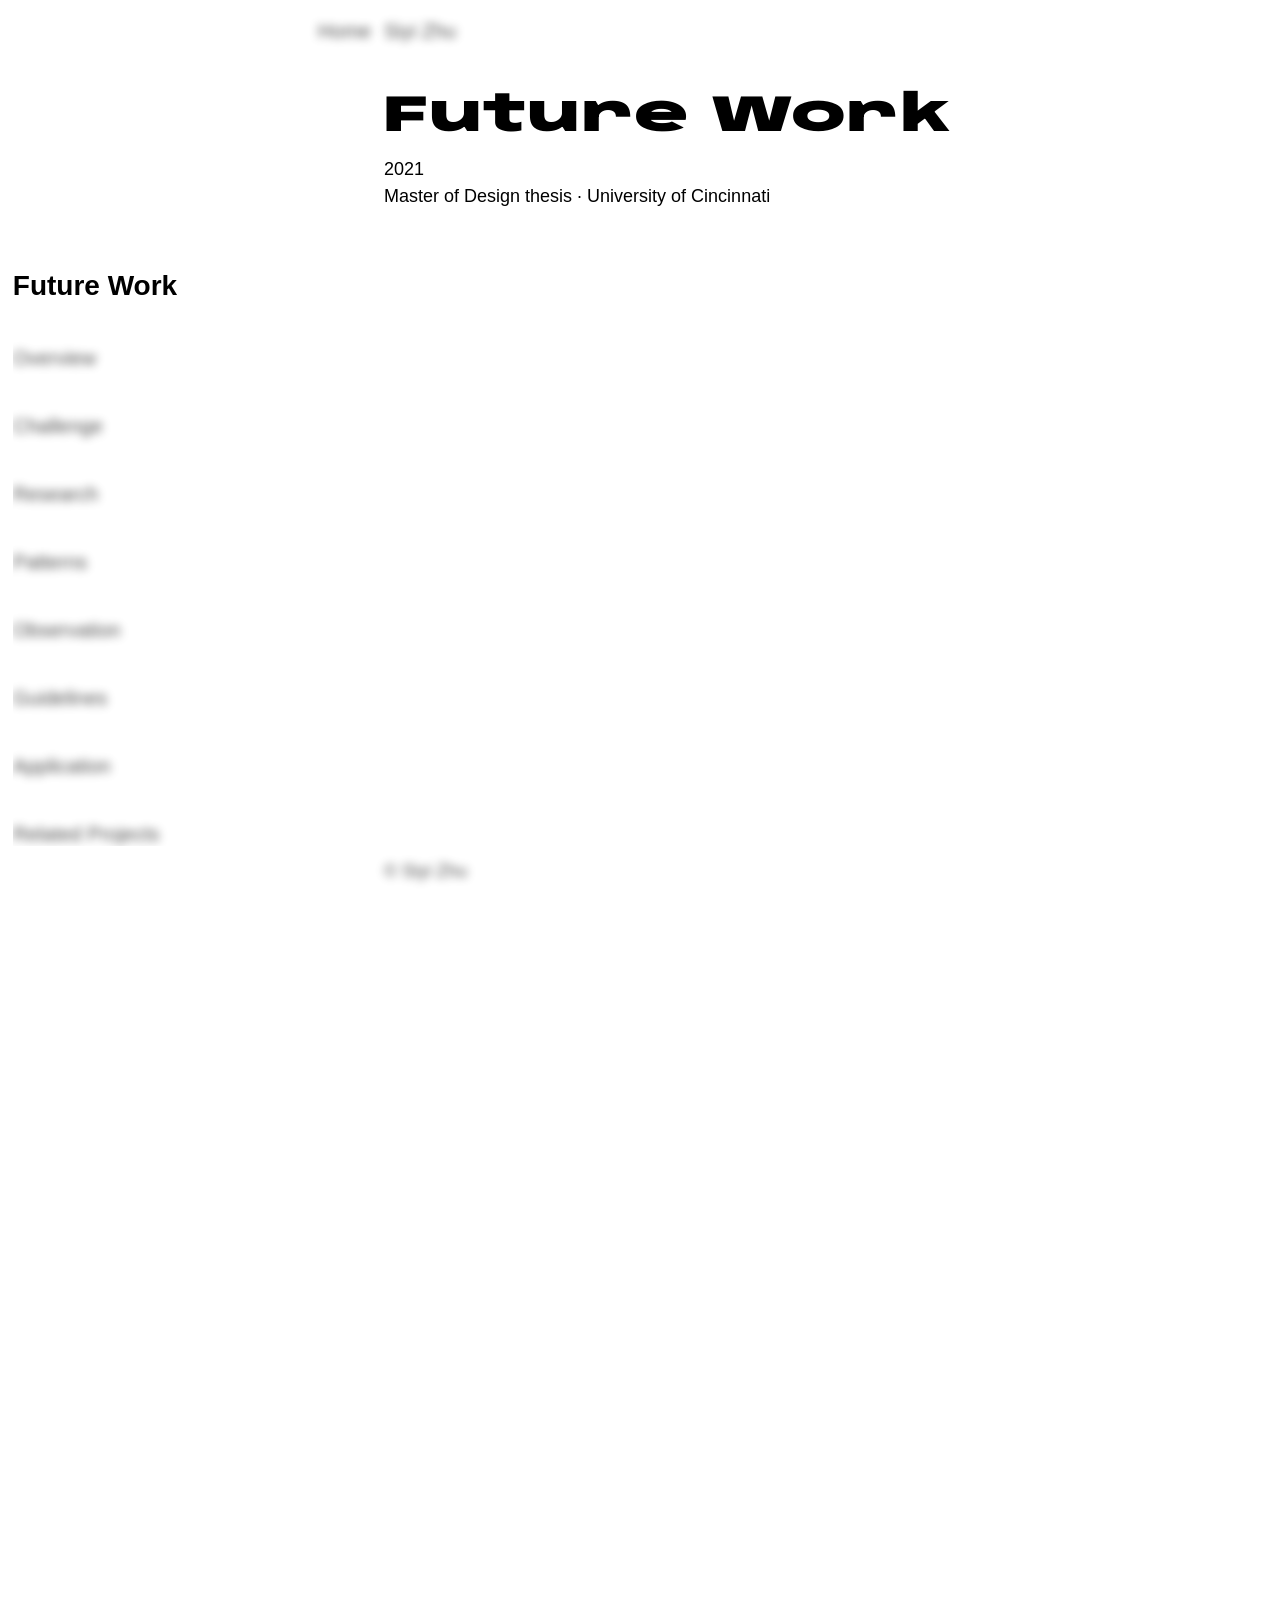
==== commit 969d3002: "Integrate dissertation content and unify project page layouts" ====
--- a/design/future-work.html
+++ b/design/future-work.html
@@ -11,29 +11,32 @@
   <link rel="stylesheet" href="../related-carousel.css">
   <script src="../overlay.js" defer></script>
   <script src="../related-carousel.js" defer></script>
-  <script src="project-layout.js" defer></script>
+  <script src="../jelly-cards.js" defer></script>
+  <script src="../project-page.js" defer></script>
+  <link rel="stylesheet" href="../project-page.css">
 </head>
-<body>
+<body class="project-natural-layout">
   <main class="project-page" data-project-page>
     <div class="project-page-stage">
-      <section class="project-opening-block" id="project-opening" data-project-opening data-visible>
+      <section class="project-opening-block" id="project-opening" data-project-opening data-project-part="opening" data-project-content-height data-visible>
         <div class="project-opening-stage">
-          <section class="project-title-section" aria-labelledby="project-title">
+<section class="project-title-section" aria-labelledby="project-title">
             <h1 id="project-title">Future Work</h1>
             <p>2021</p>
             <p>Master of Design thesis · University of Cincinnati</p>
           </section>
-          <section class="project-overview-section" id="project-overview" aria-label="Project overview">
+        </div>
+      </section>
+
+      <section class="project-regular-block project-overview-section" id="project-overview" data-project-part="overview" data-project-content-height aria-hidden="true" inert aria-label="Project overview">
             <div class="project-overview-grid">
               <div class="project-overview-summary"><p>This thesis investigates how individual work behavior contributes to collaboration and trust in virtual work environments. It identifies recurring teleworking patterns and translates the research into ten guidelines and an email-mediated coordination concept.</p></div>
               <div class="project-overview-fact"><p>Trend Forecasting<br>Interviews<br>Survey<br>Observation</p></div>
               <div class="project-overview-fact"><p>10 design guidelines<br>Application concept</p></div>
             </div>
           </section>
-        </div>
-      </section>
 
-      <section class="project-regular-block" id="project-challenge" data-project-part="challenge" aria-labelledby="challenge-title" aria-hidden="true" inert>
+      <section class="project-regular-block" id="project-challenge" data-project-part="challenge" aria-labelledby="challenge-title" aria-hidden="true" inert data-project-content-height>
         <h1 id="challenge-title">Challenge</h1>
         <div class="project-content-grid">
           <div class="project-content-grid-cell span-columns-2 span-rows-3"><img src="../assets/design/future-work/Teleworking2021_Cover.jpg" alt="Future Work thesis cover" loading="lazy" decoding="async"></div>
@@ -43,7 +46,7 @@
         </div>
       </section>
 
-      <section class="project-regular-block" id="project-research" data-project-part="research" aria-labelledby="research-title" aria-hidden="true" inert>
+      <section class="project-regular-block" id="project-research" data-project-part="research" aria-labelledby="research-title" aria-hidden="true" inert data-project-content-height>
         <h1 id="research-title">Research</h1>
         <div class="project-content-grid">
           <div class="project-content-grid-cell span-columns-2 span-rows-2 media-contain"><img src="../assets/design/future-work/Teleworking2021_StudyProcess.png" alt="Three-phase research process" loading="lazy" decoding="async"></div>
@@ -53,7 +56,7 @@
         </div>
       </section>
 
-      <section class="project-regular-block" id="project-patterns" data-project-part="patterns" aria-labelledby="patterns-title" aria-hidden="true" inert>
+      <section class="project-regular-block" id="project-patterns" data-project-part="patterns" aria-labelledby="patterns-title" aria-hidden="true" inert data-project-content-height>
         <h1 id="patterns-title">Work Behavior Patterns</h1>
         <div class="project-content-grid">
           <div class="project-content-grid-cell span-columns-2"><p>A survey measured attention time, interruption, break length, and recovery after a break. Responses were mapped into radar graphs to compare individual patterns.</p></div>
@@ -63,7 +66,7 @@
         </div>
       </section>
 
-      <section class="project-regular-block" id="project-observation" data-project-part="observation" aria-labelledby="observation-title" aria-hidden="true" inert>
+      <section class="project-regular-block" id="project-observation" data-project-part="observation" aria-labelledby="observation-title" aria-hidden="true" inert data-project-content-height>
         <h1 id="observation-title">Observation</h1>
         <div class="project-content-grid">
           <div class="project-content-grid-cell span-columns-2 span-rows-2"><img src="../assets/design/future-work/Teleworking2021_Observation.png" alt="Remote observational study process" loading="lazy" decoding="async"></div>
@@ -73,7 +76,7 @@
         </div>
       </section>
 
-      <section class="project-regular-block" id="project-guidelines" data-project-part="guidelines" aria-labelledby="guidelines-title" aria-hidden="true" inert>
+      <section class="project-regular-block" id="project-guidelines" data-project-part="guidelines" aria-labelledby="guidelines-title" aria-hidden="true" inert data-project-content-height>
         <h1 id="guidelines-title">Ten Guidelines</h1>
         <div class="project-content-grid">
           <div class="project-content-grid-cell span-columns-3 span-rows-3 media-contain"><img src="../assets/design/future-work/TeleworkingGuidelines.png" alt="Ten design guidelines for virtual work environments" loading="lazy" decoding="async"></div>
@@ -83,7 +86,7 @@
         </div>
       </section>
 
-      <section class="project-regular-block" id="project-application" data-project-part="application" aria-labelledby="application-title" aria-hidden="true" inert>
+      <section class="project-regular-block" id="project-application" data-project-part="application" aria-labelledby="application-title" aria-hidden="true" inert data-project-content-height>
         <h1 id="application-title">Application</h1>
         <div class="project-content-grid">
           <div class="project-content-grid-cell span-columns-2 span-rows-2"><img src="../assets/design/future-work/finalApp.png" alt="Final email-mediated coordination application" loading="lazy" decoding="async"></div>
@@ -93,7 +96,7 @@
         </div>
       </section>
 
-      <section class="project-regular-block project-related-projects-block" id="project-related-projects" data-project-part="related-projects" data-project-related data-project-dark data-project-hold="300" aria-labelledby="related-projects-title" aria-hidden="true" inert>
+      <section class="project-regular-block project-related-projects-block" id="project-related-projects" data-project-part="related-projects" data-project-related data-project-dark aria-labelledby="related-projects-title" aria-hidden="true" inert data-project-content-height>
         <div class="project-related-experience">
           <section class="project-related-scene project-related-content" data-related-scene data-start="-0.12" data-persist>
             <h1 id="related-projects-title">Related Projects</h1>
@@ -115,7 +118,7 @@
 
   <aside class="site-overlay" aria-label="Site navigation and project information">
     <div class="overlay-left">
-      <nav class="overlay-nav" aria-label="Future Work sections">
+      <nav class="overlay-nav project-overlay-nav" aria-label="Future Work sections">
         <a href="#project-opening" data-project-nav="opening" aria-current="location">Future Work</a>
         <a href="#project-overview" data-project-nav="overview">Overview</a>
         <a href="#project-challenge" data-project-nav="challenge">Challenge</a>
--- a/design/project-layout.css
+++ b/design/project-layout.css
@@ -4,10 +4,9 @@
   --project-title-bottom-padding: 30vh;
   --project-overview-height: 40vh;
   --project-reveal-distance: 10;
-  --project-block-transition-height: 20;
+  --project-block-transition-height: 50;
   --project-block-scroll-padding: 50;
   --project-content-left: 30vw;
-  --project-grid-card-background: #e6e6e6;
   --project-grid-card-radius: 2vh;
   --project-nav-duration: 550;
   --project-nav-max-duration: 3500;
@@ -145,7 +144,7 @@
 }
 
 .project-overview-grid > :not(:has(img, picture, video, figure)) {
-  background: var(--project-grid-card-background);
+  background: none;
 }
 
 .project-overview-grid img,
@@ -203,7 +202,7 @@
 }
 
 .project-content-grid-cell:not(:has(img, picture, video, figure)) {
-  background: var(--project-grid-card-background);
+  background: none;
 }
 
 .project-content-grid-cell > :first-child {
--- a/related-carousel.css
+++ b/related-carousel.css
@@ -99,7 +99,7 @@
   border-radius: var(--related-card-radius);
   text-transform: uppercase;
   filter: brightness(var(--related-card-brightness, 80%));
-  transform: translateY(-50%) scale(var(--related-card-scale, 0.9));
+  transform: translateY(-50%) scale(var(--related-card-scale, 0.9)) var(--jelly-transform, translate3d(0, 0, 0));
   transform-origin: left center;
 }
 
--- a/project-page.css
+++ b/project-page.css
@@ -0,0 +1,223 @@
+/* Shared content sizing for research and design pages. The cinematic intro
+   deliberately has no data-project-content-height attribute. */
+:root {
+  --project-section-gap: 10;
+  --project-section-snap-delay: 500;
+}
+
+.project-natural-layout {
+  --related-card-size: clamp(12rem, min(35vh, 70vw), 24rem);
+}
+
+.project-natural-layout [data-project-content-height] {
+  --project-content-bottom-space: max(5vh, calc(4rem + env(safe-area-inset-bottom)));
+  inset-block-end: auto;
+  height: auto;
+  min-height: 0;
+  max-height: none;
+  margin-top: max(10dvh, 4rem);
+  padding: 0 3vw var(--project-content-bottom-space) var(--project-content-left, 30vw);
+  justify-content: flex-start;
+  overflow: visible;
+  transform: translateY(calc(var(--project-block-offset, 100dvh) - var(--project-content-offset, 0px)));
+}
+
+.project-natural-layout [data-project-content-height] > h1 {
+  flex: 0 0 auto;
+  max-height: none;
+  margin-block: 0 1.25rem;
+  font-size: clamp(1.6rem, 3vw, 3rem);
+  line-height: 1.15;
+  overflow: visible;
+  overflow-wrap: anywhere;
+}
+
+.project-natural-layout .project-opening-stage,
+.project-natural-layout .project-title-section {
+  display: block;
+  height: auto;
+  min-height: 0;
+  padding: 0;
+  overflow: visible;
+}
+.project-natural-layout .project-title-section > h1 {
+  margin-block-start: 0;
+  font-size: clamp(1.8rem, 4vw, 4rem);
+  overflow-wrap: anywhere;
+}
+
+.project-natural-layout .project-overview-section { flex: 0 0 auto; }
+.project-natural-layout .project-overview-grid {
+  height: auto;
+  grid-template-rows: none;
+  grid-auto-rows: auto;
+  align-items: start;
+}
+.project-natural-layout .project-overview-grid:has(> :only-child) { grid-template-columns: 1fr; }
+.project-natural-layout .project-overview-grid > * {
+  grid-row: auto;
+  overflow: visible;
+}
+.project-natural-layout .project-overview-grid > :only-child { grid-column: 1 / -1; }
+
+.project-natural-layout .project-content-grid {
+  flex: 0 0 auto;
+  height: auto;
+  grid-template-rows: none;
+  grid-auto-rows: auto;
+  grid-auto-flow: row;
+  align-items: start;
+  overflow: visible;
+}
+.project-natural-layout .project-content-grid-cell {
+  height: auto;
+  grid-row: auto;
+  overflow: visible;
+}
+.project-natural-layout .project-content-grid-cell :is(figure, img, picture, video) {
+  max-width: 100%;
+  height: auto;
+}
+.project-natural-layout .project-content-grid-cell figcaption {
+  position: static;
+  padding-block: 0.6rem 0;
+  color: inherit;
+  background: none;
+  text-shadow: none;
+  line-height: 1.5;
+}
+.project-natural-layout .dissertation-content {
+  flex: 0 0 auto;
+  height: auto;
+  overflow: visible;
+  scrollbar-gutter: auto;
+}
+
+/* The terminal section and its carousel grow from their actual content.
+   Horizontal browsing remains native, with the existing keyboard/dot controls. */
+.project-natural-layout .project-related-projects-block {
+  padding-inline: 0;
+}
+.project-natural-layout .project-related-experience,
+.project-natural-layout .project-related-scene {
+  position: static;
+  display: block;
+  height: auto;
+  overflow: visible;
+  opacity: 1;
+  transform: none;
+  pointer-events: auto;
+  will-change: auto;
+}
+.project-natural-layout .project-related-content { padding: 0; }
+.project-natural-layout .project-related-content > h1 {
+  padding-inline-end: 3vw;
+  font-size: clamp(1.6rem, 3vw, 3rem);
+}
+.project-natural-layout :is(.related-card-system, .related-card-row, .related-card-track, .related-card-item) {
+  height: auto;
+}
+.project-natural-layout .related-card-track {
+  align-items: flex-start;
+  padding-block: 1.5rem 3rem;
+}
+.project-natural-layout .related-card-item {
+  flex-basis: var(--related-card-size);
+  filter: none;
+  transform: none;
+}
+.project-natural-layout .related-card {
+  position: relative;
+  top: auto;
+  width: 100%;
+  height: auto;
+  min-height: 0;
+  padding: 1rem;
+  overflow: visible;
+  color: inherit;
+  background: none;
+  filter: none;
+  transform: var(--jelly-transform, translate3d(0, 0, 0));
+}
+.project-natural-layout .related-card-year {
+  position: static;
+  margin-block: 0 0.5rem;
+  padding-inline: 1rem;
+  font-size: 1rem;
+  transform: none;
+}
+.project-natural-layout .related-card-indicator { bottom: 0.5rem; }
+
+@media (max-width: 767px) {
+  .project-natural-layout [data-project-content-height] { padding-inline: 5vw; }
+  .project-natural-layout .project-title-section { padding: 0; }
+  .project-natural-layout .project-title-section > h1 {
+    font-size: clamp(1.7rem, 6vw, 2.75rem);
+  }
+  .project-natural-layout .project-content-grid,
+  .project-natural-layout .dissertation-content { grid-template-columns: minmax(0, 1fr); }
+  .project-natural-layout .project-content-grid-cell { grid-column: 1 / -1; }
+  .project-natural-layout .project-overview-grid { grid-template-columns: repeat(2, minmax(0, 1fr)); }
+  .project-natural-layout .project-overview-grid > :is(.project-overview-summary, .project-overview-abstract) {
+    grid-column: 1 / -1;
+  }
+  .project-natural-layout .project-related-projects-block { padding-inline: 0; }
+
+  /* Keep the cinematic introduction's original overlay composition. */
+  html:not([data-project-intro-active]) .project-natural-layout .site-overlay { grid-template-columns: 1fr; }
+  html:not([data-project-intro-active]) .project-natural-layout .overlay-left {
+    grid-area: 1 / 1;
+    align-self: end;
+    min-width: 0;
+  }
+  html:not([data-project-intro-active]) .project-natural-layout .overlay-right {
+    grid-area: 1 / 1;
+    padding-inline: 5vw;
+  }
+  html:not([data-project-intro-active]) .project-natural-layout .overlay-nav {
+    flex-direction: row;
+    align-items: center;
+    gap: 1rem;
+    max-height: none;
+    margin: 0;
+    padding: 0.75rem 5vw max(0.75rem, env(safe-area-inset-bottom));
+    overflow-x: auto;
+    overflow-y: hidden;
+    color: #fff;
+    background: #171717;
+  }
+  html:not([data-project-intro-active]) .project-natural-layout .overlay-nav a {
+    flex: 0 0 auto;
+    font-size: 0.9rem;
+    white-space: nowrap;
+  }
+  html:not([data-project-intro-active]) .project-natural-layout .project-overlay-header {
+    display: flex;
+    align-items: center;
+    justify-content: space-between;
+  }
+  html:not([data-project-intro-active]) .project-natural-layout .project-overlay-header p {
+    margin-block: 0.75rem;
+    font-size: 1rem;
+  }
+  html:not([data-project-intro-active]) .project-natural-layout .project-overlay-home {
+    position: static;
+    font-size: 1rem;
+  }
+  html:not([data-project-intro-active]) .project-natural-layout .overlay-footer { display: none; }
+}
+
+@media print {
+  .project-natural-layout [data-project-content-height] {
+    position: static;
+    height: auto;
+    margin-block: 2rem;
+    padding: 0;
+    overflow: visible;
+    visibility: visible;
+    transform: none;
+  }
+  .project-natural-layout .project-page-stage { overflow: visible; }
+  .project-natural-layout .related-card-item { width: auto; }
+  .project-natural-layout .related-card-track { padding: 0; }
+}
